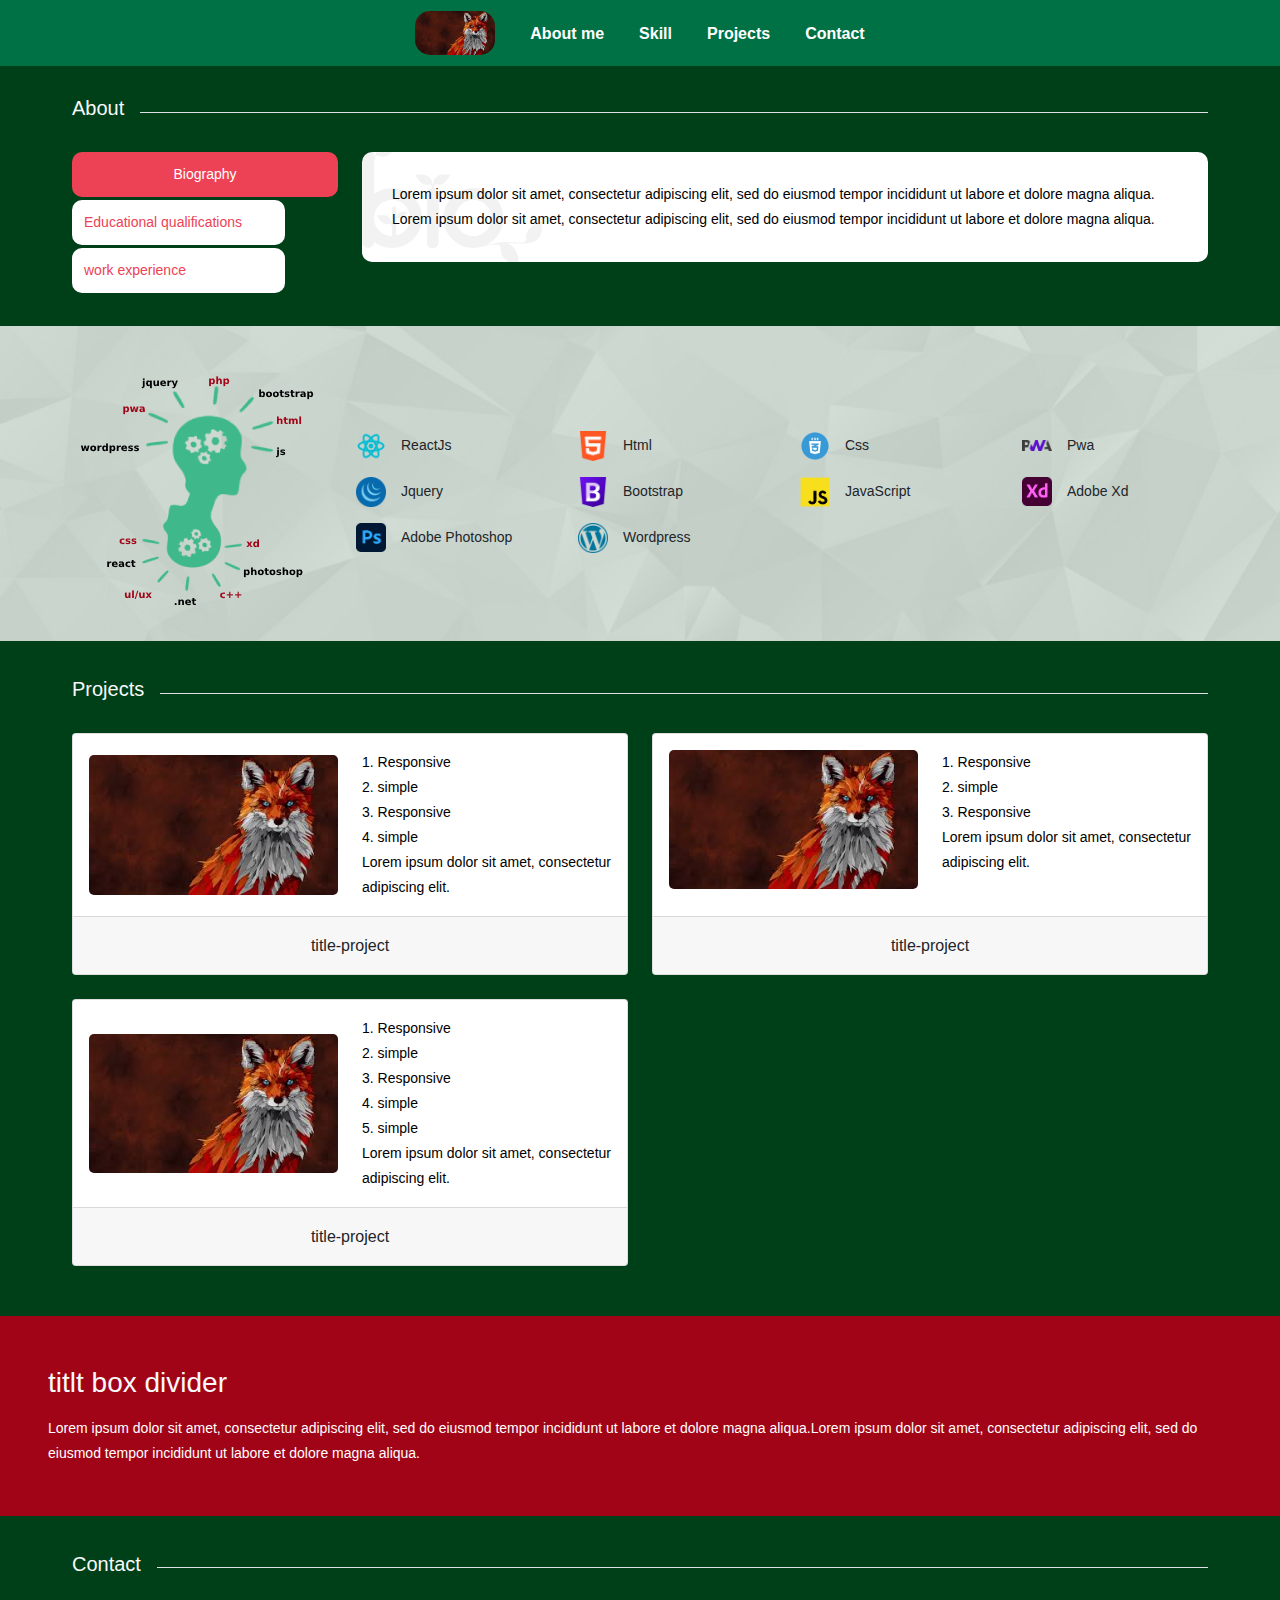
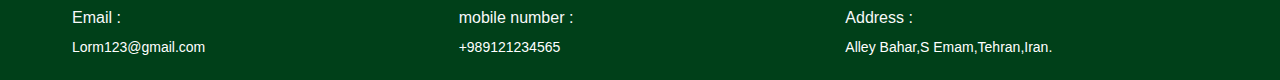
==== index.html @ 9886816a "Implement first sttups by Zahra" ====
<!DOCTYPE html>
<html lang="en">

<head>
    <meta charset="UTF-8">
    <meta http-equiv="X-UA-Compatible" content="IE=edge">
    <meta name="viewport" content="width=device-width, initial-scale=1.0">
    <meta name="robots" content="noindex">
    <title>index</title>
    <link rel="stylesheet" href="./css/bootstrap.min.css">
    <link rel="stylesheet" href="./css/animate.min.css">
    <link rel="stylesheet" href="./css/style.css">
    <style>
        #contact {
            margin: 20px 0;
        }

        .txt-contact {
            color: #fff;
            font-size: 14px;
            line-height: 25px;
            margin-bottom: 0;
        }

        .box-divider {
            background-color: #a20417;
            padding: 50px 0;
            margin: 0 -12px;
        }
    </style>
</head>

<body>
    <div class="container-fluid">
        <!-- heade -->
        <div class="row">
            <div class="col px-0">
                <nav class="navbar navbar-expand-md py-2 px-3 justify-content-center" id="navbar-main">
                    <div class="back-img-pro">
                        <img src="./images/img-profile.jpg" alt="">
                    </div>
                    <button class="navbar-toggler ms-auto ms-md-0" type="button" data-bs-toggle="collapse"
                        data-bs-target="#navbarSupportedContent" aria-controls="navbarSupportedContent"
                        aria-expanded="false" aria-label="Toggle navigation">
                        <img src="./icon/png/hamburger.png" alt="">
                    </button>

                    <div class="collapse navbar-collapse flex-grow-0" id="navbarSupportedContent">

                        <ul class="navbar-nav list-unstyled list-menu">
                            <li>
                                <a href="#about-me" class="link-menu">About me</a>
                            </li>
                            <li>
                                <a href="#skill" class="link-menu">Skill</a>
                            </li>
                            <li>
                                <a href="#projects" class="link-menu">Projects</a>
                            </li>
                            <li>
                                <a href="#contact" class="link-menu">Contact</a>
                            </li>

                        </ul>

                    </div>

                </nav>
            </div>
        </div>
        <!-- content -->
        <!-- __about-us -->
        <div class="row content-about mx-md-5" id="about-me">
            <div class="col-12 pb-4 d-flex justify-content-between align-items-center">
                <h5 class="text-light">About</h5>
                <span class="border-top flex-1 d-flex w-100 ms-3"></span>
            </div>
            <div class="col-12 col-md-5 col-lg-4 col-xl-3">
                <ul class="nav nav-tabs flex-column border-0">
                    <li class="nav-item">
                        <a href="#Biography" data-bs-toggle="tab" class="nav-link active">Biography</a>
                    </li>
                    <li class="nav-item">
                        <a href="#Educational" data-bs-toggle="tab" class="nav-link">Educational qualifications</a>
                    </li>
                    <li class="nav-item">
                        <a href="#work-experience" data-bs-toggle="tab" class="nav-link">work experience</a>
                    </li>

                </ul>
            </div>
            <div class="col-12 col-md-7 col-lg-8 col-xl-9">
                <div class="tab-content" id="content-tab">
                    <div class="tab-pane active" id="Biography">

                        <p class="txt-tab">Lorem ipsum dolor sit amet, consectetur adipiscing elit, sed do eiusmod
                            tempor incididunt ut
                            labore et dolore magna aliqua.</p>

                        <p class="txt-tab">Lorem ipsum dolor sit amet, consectetur adipiscing elit, sed do eiusmod
                            tempor incididunt ut
                            labore et dolore magna aliqua.</p>

                    </div>
                    <div class="tab-pane fade" id="Educational">
                        <p class="txt-tab">Lorem ipsum dolor sit amet, consectetur adipiscing elit, sed do eiusmod
                            tempor incididunt ut
                            labore et dolore magna aliqua.Lorem ipsum dolor sit amet, consectetur adipiscing elit, sed
                            do eiusmod tempor incididunt ut labore et dolore magna aliqua.
                            Lorem ipsum dolor sit amet, consectetur adipiscing elit, sed do eiusmod
                            tempor incididunt ut
                            labore et dolore magna aliqua.Lorem ipsum dolor sit amet, consectetur adipiscing elit, sed
                            do eiusmod tempor incididunt ut labore et dolore magna aliqua.</p>
                    </div>
                    <div class="tab-pane fade" id="work-experience">
                        <p class="txt-tab">Lorem ipsum dolor sit amet, consectetur adipiscing elit, sed do eiusmod
                            tempor incididunt ut
                            labore et dolore magna aliqua.Lorem ipsum dolor sit amet, consectetur adipiscing elit, sed
                            do eiusmod tempor incididunt ut labore et dolore magna aliqua.</p>
                        <p class="txt-tab">Lorem ipsum dolor sit amet, consectetur adipiscing elit, sed do eiusmod
                            tempor incididunt ut
                            labore et dolore magna aliqua.Lorem ipsum dolor sit amet, consectetur adipiscing elit, sed
                            do eiusmod tempor incididunt ut labore et dolore magna aliqua.</p>
                    </div>
                </div>
            </div>
        </div>
        <div class="box-skill row px-md-5" id="skill">
            <div class=" col-12 col-sm-5 col-lg-4 col-xl-3">
                <div class="back-image">
                    <img src="./images/skills-3.png" alt="">
                </div>
            </div>
            <div class="col-12 col-sm-7 col-lg-8 col-xl-9 my-auto">
                <ul class="list-unstyled mb-0 list-skill row">
                    <li class="col-6 col-md-4 col-xl-3 col-xxl-2 mt-3">
                        <img src="./icon/png/react.png" alt="icon-skill">
                        ReactJs
                    </li>
                    <li class="col-6 col-md-4 col-xl-3 col-xxl-2 mt-3">
                        <img src="./icon/png/html.png" alt="icon-skill">
                        Html
                    </li>
                    <li class="col-6 col-md-4 col-xl-3 col-xxl-2 mt-3">
                        <img src="./icon/png/css.png" alt="icon-skill">
                        Css
                    </li>
                    <li class="col-6 col-md-4 col-xl-3 col-xxl-2 mt-3">
                        <img src="./icon/png/pwa.png" alt="icon-skill">
                        Pwa
                    </li>
                    <li class="col-6 col-md-4 col-xl-3 col-xxl-2 mt-3">
                        <img src="./icon/png/jquery.png" alt="icon-skill">
                        Jquery
                    </li>
                    <li class="col-6 col-md-4 col-xl-3 col-xxl-2 mt-3">
                        <img src="./icon/png/bootstrap.png" alt="icon-skill">
                        Bootstrap
                    </li>

                    <li class="col-6 col-md-4 col-xl-3 col-xxl-2 mt-3">
                        <img src="./icon/png/js.png" alt="icon-skill">
                        JavaScript
                    </li>
                    <li class="col-6 col-md-4 col-xl-3 col-xxl-2 mt-3">
                        <img src="./icon/png/xd.png" alt="icon-skill">
                        Adobe Xd
                    </li>
                    <li class="col-6 col-md-4 col-xl-3 col-xxl-2 mt-3">
                        <img src="./icon/png/Photoshop.png" alt="icon-skill">
                        Adobe Photoshop
                    </li>
                    <li class="col-6 col-md-4 col-xl-3 col-xxl-2 mt-3">
                        <img src="./icon/png/wordpress.png" alt="icon-skill">
                        Wordpress
                    </li>
                </ul>
            </div>

        </div>
        <!-- __projects -->
        <div class="row mx-md-5" id="projects">
            <div class="col-12 pt-3 d-flex justify-content-between align-items-center">
                <h5 class="text-light">Projects</h5>
                <span class="border-top flex-1 d-flex w-100 ms-3"></span>
            </div>
            <div class="col-12 col-lg-6 mt-4">
                <div class="card">
                    <div class="card-body row">
                        <div class="col-12 col-xl-6 text-center text-xl-start my-auto">
                            <div class="back-image">
                                <img src="./images/img-profile.jpg" alt="">
                            </div>
                        </div>
                        <div class="col-12 col-xl-6 mt-2 mt-xl-0">
                            <ul class="list-unstyled txt-project">
                                <li>
                                    <span>1. Responsive</span>
                                </li>
                                <li>
                                    <span>2. simple</span>
                                </li>
                                <li>
                                    <span>3. Responsive</span>
                                </li>
                                <li>
                                    <span>4. simple</span>
                                </li>
                            </ul>
                            <p class="txt-project">
                                Lorem ipsum dolor sit amet, consectetur adipiscing elit.
                            </p>
                        </div>
                    </div>
                    <div class="card-footer py-3">
                        <h6 class="text-center mb-0">title-project</h6>
                    </div>
                </div>
            </div>
            <div class="col-12 col-lg-6 mt-4">
                <div class="card">
                    <div class="card-body row">
                        <div class="col-12 col-xl-6 text-center text-xl-start">
                            <div class="back-image">
                                <img src="./images/img-profile.jpg" alt="">
                            </div>
                        </div>
                        <div class="col-12 col-xl-6 mt-2 mt-xl-0 my-auto">
                            <ul class="list-unstyled txt-project">
                                <li>
                                    <span>1. Responsive</span>
                                </li>
                                <li>
                                    <span>2. simple</span>
                                </li>
                                <li>
                                    <span>3. Responsive</span>
                                </li>
                            </ul>
                            <p class="txt-project">
                                Lorem ipsum dolor sit amet, consectetur adipiscing elit.
                            </p>
                        </div>
                    </div>
                    <div class="card-footer py-3">
                        <h6 class="text-center mb-0">title-project</h6>
                    </div>
                </div>
            </div>
            <div class="col-12 col-lg-6 mt-4">
                <div class="card">
                    <div class="card-body row">
                        <div class="col-12 col-xl-6 text-center text-xl-start my-auto">
                            <div class="back-image">
                                <img src="./images/img-profile.jpg" alt="">
                            </div>
                        </div>
                        <div class="col-12 col-xl-6 mt-2 mt-xl-0">
                            <ul class="list-unstyled txt-project">
                                <li>
                                    <span>1. Responsive</span>
                                </li>
                                <li>
                                    <span>2. simple</span>
                                </li>
                                <li>
                                    <span>3. Responsive</span>
                                </li>
                                <li>
                                    <span>4. simple</span>
                                </li>
                                <li>
                                    <span>5. simple</span>
                                </li>
                            </ul>
                            <p class="txt-project">
                                Lorem ipsum dolor sit amet, consectetur adipiscing elit.
                            </p>
                        </div>
                    </div>
                    <div class="card-footer py-3">
                        <h6 class="text-center mb-0">title-project</h6>
                    </div>
                </div>
            </div>
        </div>
        <!-- box-divider -->
        <div class="row box-divider">
            <div class="col-12 px-md-5">
                <h3 class="text-light mb-3">titlt box divider</h3>
                <p class="txt-contact">Lorem ipsum dolor sit amet, consectetur adipiscing elit, sed do eiusmod tempor
                    incididunt ut
                    labore et dolore magna aliqua.Lorem ipsum dolor sit amet, consectetur adipiscing elit, sed
                    do eiusmod tempor incididunt ut labore et dolore magna aliqua.</p>
            </div>
        </div>
        <!-- __contact -->
        <div class="row mx-md-5" id="contact">
            <div class="col-12 pt-3 pb-4 d-flex justify-content-between align-items-center">
                <h5 class="text-light">Contact</h5>
                <span class="border-top flex-1 d-flex w-100 ms-3"></span>
            </div>
            <div class="col-12 col-sm-6 col-md-4">
                <h6 class="text-light">Email :</h6>
                <p class="txt-contact">Lorm123@gmail.com</p>
            </div>
            <div class="col-12 col-sm-6 col-md-4 mt-3 mt-sm-0">
                <h6 class="text-light">mobile number :</h6>
                <p class="txt-contact">+989121234565</p>
            </div>
            <div class="col-12 col-sm-6 col-md-4 mt-3 mt-md-0">
                <h6 class="text-light">Address :</h6>
                <p class="txt-contact">Alley Bahar,S Emam,Tehran,Iran.</p>
            </div>
        </div>
    </div>


    <script src="./js/jquery-3.2.1.slim.min.js"></script>
    <script src="./js/bootstrap.min.js"></script>
    <script src="./js/popper.min.js"></script>
    <script>

    </script>
</body>

</html>
---- css/style.css ----
/* start style font */

@font-face {
	font-family: iranyekan;
	font-style: normal;
	font-weight: bold;
	src: url('../fonts/eot/iranyekanwebboldfanum.eot');
	src: url('../fonts/eot/iranyekanwebboldfanum.eot?#iefix') format('embedded-opentype'), /* IE6-8 */
	url('../fonts/woff/iranyekanwebboldfanum.woff') format('woff'), /* FF3.6+, IE9, Chrome6+, Saf5.1+*/
	url('../fonts/woff2/iranyekanwebbold.woff2') format('woff2'), /* FF39+,Chrome36+, Opera24+*/
	url('../fonts/ttf/iranyekanwebboldfanum.ttf') format('truetype');
}

@font-face {
	font-family: iranyekan;
	font-style: normal;
	font-weight: 100;
	src: url('../fonts/eot/iranyekanwebthin.eot');
	src: url('../fonts/eot/iranyekanwebthin.eot?#iefix') format('embedded-opentype'), /* IE6-8 */
	url('../fonts/woff/iranyekanwebthin.woff') format('woff'), /* FF3.6+, IE9, Chrome6+, Saf5.1+*/
	url('../fonts/woff2/iranyekanwebthin.woff2') format('woff2'), /* FF39+,Chrome36+, Opera24+*/
	url('../fonts/ttf/iranyekanwebthin.ttf') format('truetype');
}

@font-face {
	font-family: iranyekan;
	font-style: normal;
	font-weight: 300;
	src: url('../fonts/eot/iranyekanweblightfanum.eot');
	src: url('../fonts/eot/iranyekanweblightfanum.eot?#iefix') format('embedded-opentype'), /* IE6-8 */
	url('../fonts/woff/iranyekanweblightfanum.woff') format('woff'), /* FF3.6+, IE9, Chrome6+, Saf5.1+*/
	url('../fonts/woff2/iranyekanweblight.woff2') format('woff2'), /* FF39+,Chrome36+, Opera24+*/
	url('../fonts/ttf/iranyekanweblightfanum.ttf') format('truetype');
}

@font-face {
	font-family: iranyekan;
	font-style: normal;
	font-weight: normal;
	src: url('../fonts/eot/iranyekanwebregularfanum.eot');
	src: url('../fonts/eot/iranyekanwebregularfanum.eot?#iefix') format('embedded-opentype'), /* IE6-8 */
	url('../fonts/woff/iranyekanwebregularfanum.woff') format('woff'), /* FF3.6+, IE9, Chrome6+, Saf5.1+*/
	url('../fonts/woff2/iranyekanwebregular.woff2') format('woff2'), /* FF39+,Chrome36+, Opera24+*/
	url('../fonts/ttf/iranyekanwebregularfanum.ttf') format('truetype');
}

@font-face {
	font-family: iranyekan;
	font-style: normal;
	font-weight: 500;
	src: url('../fonts/eot/iranyekanwebmediumfanum.eot');
	src: url('../fonts/eot/iranyekanwebmediumfanum.eot?#iefix') format('embedded-opentype'), /* IE6-8 */
	url('../fonts/woff/iranyekanwebmediumfanum.woff') format('woff'), /* FF3.6+, IE9, Chrome6+, Saf5.1+*/
	url('../fonts/woff2/iranyekanwebmedium.woff2') format('woff2'), /* FF39+,Chrome36+, Opera24+*/
	url('../fonts/ttf/iranyekanwebmediumfanum.ttf') format('truetype');
}

@font-face {
	font-family: iranyekan;
	font-style: normal;
	font-weight: 800;
	src: url('../fonts/eot/iranyekanwebextraboldfanum.eot');
	src: url('../fonts/eot/iranyekanwebextraboldfanum.eot?#iefix') format('embedded-opentype'), /* IE6-8 */
	url('../fonts/woff/iranyekanwebextraboldfanum.woff') format('woff'), /* FF3.6+, IE9, Chrome6+, Saf5.1+*/
	url('../fonts/woff2/iranyekanwebextrabold.woff2') format('woff2'), /* FF39+,Chrome36+, Opera24+*/
	url('../fonts/ttf/iranyekanwebextraboldfanum.ttf') format('truetype');
}

@font-face {
	font-family: iranyekan;
	font-style: normal;
	font-weight: 850;
	src: url('../fonts/eot/iranyekanwebblackfanum.eot');
	src: url('../fonts/eot/iranyekanwebblackfanum.eot?#iefix') format('embedded-opentype'), /* IE6-8 */
	url('../fonts/woff/iranyekanwebblackfanum.woff') format('woff'), /* FF3.6+, IE9, Chrome6+, Saf5.1+*/
	url('../fonts/woff2/iranyekanwebblack.woff2') format('woff2'), /* FF39+,Chrome36+, Opera24+*/
	url('../fonts/ttf/iranyekanwebblackfanum.ttf') format('truetype');
}

@font-face {
	font-family: iranyekan;
	font-style: normal;
	font-weight: 900;
	src: url('../fonts/eot/iranyekanwebextrablack.eot');
	src: url('../fonts/eot/iranyekanwebextrablack.eot?#iefix') format('embedded-opentype'), /* IE6-8 */
	url('../fonts/woff/iranyekanwebextrablack.woff') format('woff'), /* FF3.6+, IE9, Chrome6+, Saf5.1+*/
	url('../fonts/woff2/iranyekanwebextrablack.woff2') format('woff2'), /* FF39+,Chrome36+, Opera24+*/
	url('../fonts/ttf/iranyekanwebextrablack.ttf') format('truetype');
}


/* start style public */
body{
    background-color:  #004019;
    font-family: -apple-system, BlinkMacSystemFont, 'Segoe UI', Roboto, Oxygen, Ubuntu, Cantarell, 'Open Sans', 'Helvetica Neue', sans-serif;
}
a,
a:hover{
    text-decoration: none;
}
/* end style public */
#navbar-main{
    background-color:#007144;
    position: relative;
}
/* #navbar-main::before,
#navbar-main::after{
   content: '';
   clip-path: polygon(100% 0, 0 100%, 100% 100%);
   background: #004019;
   width: 25px;
   height: 25px;
   position: absolute;
   bottom: 0;
   right: 0;

 }
 #navbar-main::before{
   right: auto;
   left: 0;   
   transform: rotate(90deg);
 } */
#navbar-main .navbar-toggler img{
    width: 25px;
}
#navbar-main .navbar-toggler:focus{
    box-shadow: none;

}
.list-menu{
    margin-bottom: 0;
    padding-right: 0;
    display: flex;
    align-items: center;

}.list-menu li{
    margin-left: 35px;
}
.list-menu li>.link-menu{
    color: #fff;
    font-size: 16px;
    line-height: 25px;
    font-weight: 600;
} 
.list-menu li>.link-menu:hover {
    display: inline-block;
    animation: heartBeat;
    animation-duration: 3s;
}
@media screen and (max-width:768px) {
    .list-menu li{
        margin-left: 0;
        margin-top:15px;
    }
    .list-menu li:last-child{
        margin-bottom: 15px;
    }
}
.back-img-pro{
    width: 80px;
    height: 50px;
    display: flex;
    justify-content: center;
    align-items: center;
}
.back-img-pro img{
    width: auto;
    height: auto;
    max-width: 100%;
    max-height: 100%;
    border-radius: 15px;
}
.content-about {
    margin: 30px 0;
    position: relative;
}


.content-about .nav-item {
    background-color: transparent;
    margin-bottom: 2px;
    height: 46px;
}

.content-about .nav-link {
    color: #ed4255;
    border: none;
    background-color: #fff;
    border-radius: 0;
    width: 80%;
    transition: all .5s;
    border-radius: 10px;
    padding: 12px;
    font-size: 14px;
    font-weight: 500;
}
.content-about .nav-link.active {
    color: #fff;
    background-color: #ed4255;
    width: 100%;
    text-align: center;
}

#content-tab .tab-pane {
    background-repeat: no-repeat;
    background-position: left center;
    background-size: 180px; 
    padding: 30px;
}
#content-tab .tab-pane#Biography {
    background-image: url('../images/bio.png');}
#content-tab .tab-pane#Educational{
    background-image: url('../images/education.png');
}
#content-tab .tab-pane#work-experience{
    background-image: url('../images/experience.png');
}
#content-tab {
    background-color: #fff;
    border-radius: 10px;

}

.txt-tab,
.txt-project {
    color: #000;
    font-size: 14px;
    line-height: 25px;
    font-weight: 400;
    margin-bottom: 0;
}

@media screen and (max-width:768px){
    #content-tab .tab-pane{
        background-position: center;
    }
    .content-about .nav-item{
        display: flex;
        justify-content: center;
        width: 100%;
        text-align: center;
        margin-bottom: 5px;
    }
}
        .box-skill {
            margin: 0 -12px;
            padding: 25px 15px;
            background-color: rgba(255, 255, 255, 0.658);
            background-image: url('../images/background.png');
            background-repeat: no-repeat;
            background-size: cover;
            position: relative;
        }
         /* .box-skill::before,
         .box-skill::after{
            content: '';
            clip-path: polygon(100% 0, 0 0, 0 100%);
            background: #004019;
            width: 100px;
            height: 100px;
            position: absolute;
            top: 0;
            left: 0;
          }
          .box-skill::after{
            bottom: 0;
            right: 0;
            top: auto;
            left: auto;
            transform: rotate(180deg);
          } */
        .box-skill .back-image {
            width: 100%;
            height: 100%;
            display: flex;
            align-items: center;
            justify-content: center;
        }

        .box-skill .back-image img {
            width: auto;
            height: auto;
            max-width: 100%;
            max-height: 100%;
            -webkit-animation:spin 10s linear infinite;
            -moz-animation:spin 10s linear infinite;
            animation:spin 10s linear infinite;
        }
        /* @-moz-keyframes  spin { 100% { -moz-transform: rotate(360deg); } }
        @-webkit-keyframes spin { 100% { -webkit-transform: rotate(360deg); } }
        @keyframes spin { 100% { -webkit-transform: rotate(360deg); transform:rotate(360deg); } } */
        .list-skill li {
            font-size: 14px;
            line-height: 25px;
            display: flex;
            align-items: center;
        }

        .list-skill li img {
            width: 30px;
            margin-right: 15px;
        }

        @media screen and (max-width:576px) {
            .list-skill li img {
                width: 20px;
                margin-right: 10px;
            }

            .box-skill .back-image {
                justify-content: center;
            }
        }

        #projects {
            margin: 20px 0 50px 0;
        }

        #projects .card {
            min-height: 100%;
        }

        #projects .card-body .back-image {
            width: 100%;
            height: 100%;

        }

        #projects .card-body .back-image img {
            width: auto;
            max-width: 100%;
            height: auto;
            max-height: 100%;
            border-radius: 5px;
        }

        #projects .card-footer h6 {
            font-weight: 500;
            line-height: 25px;
        }
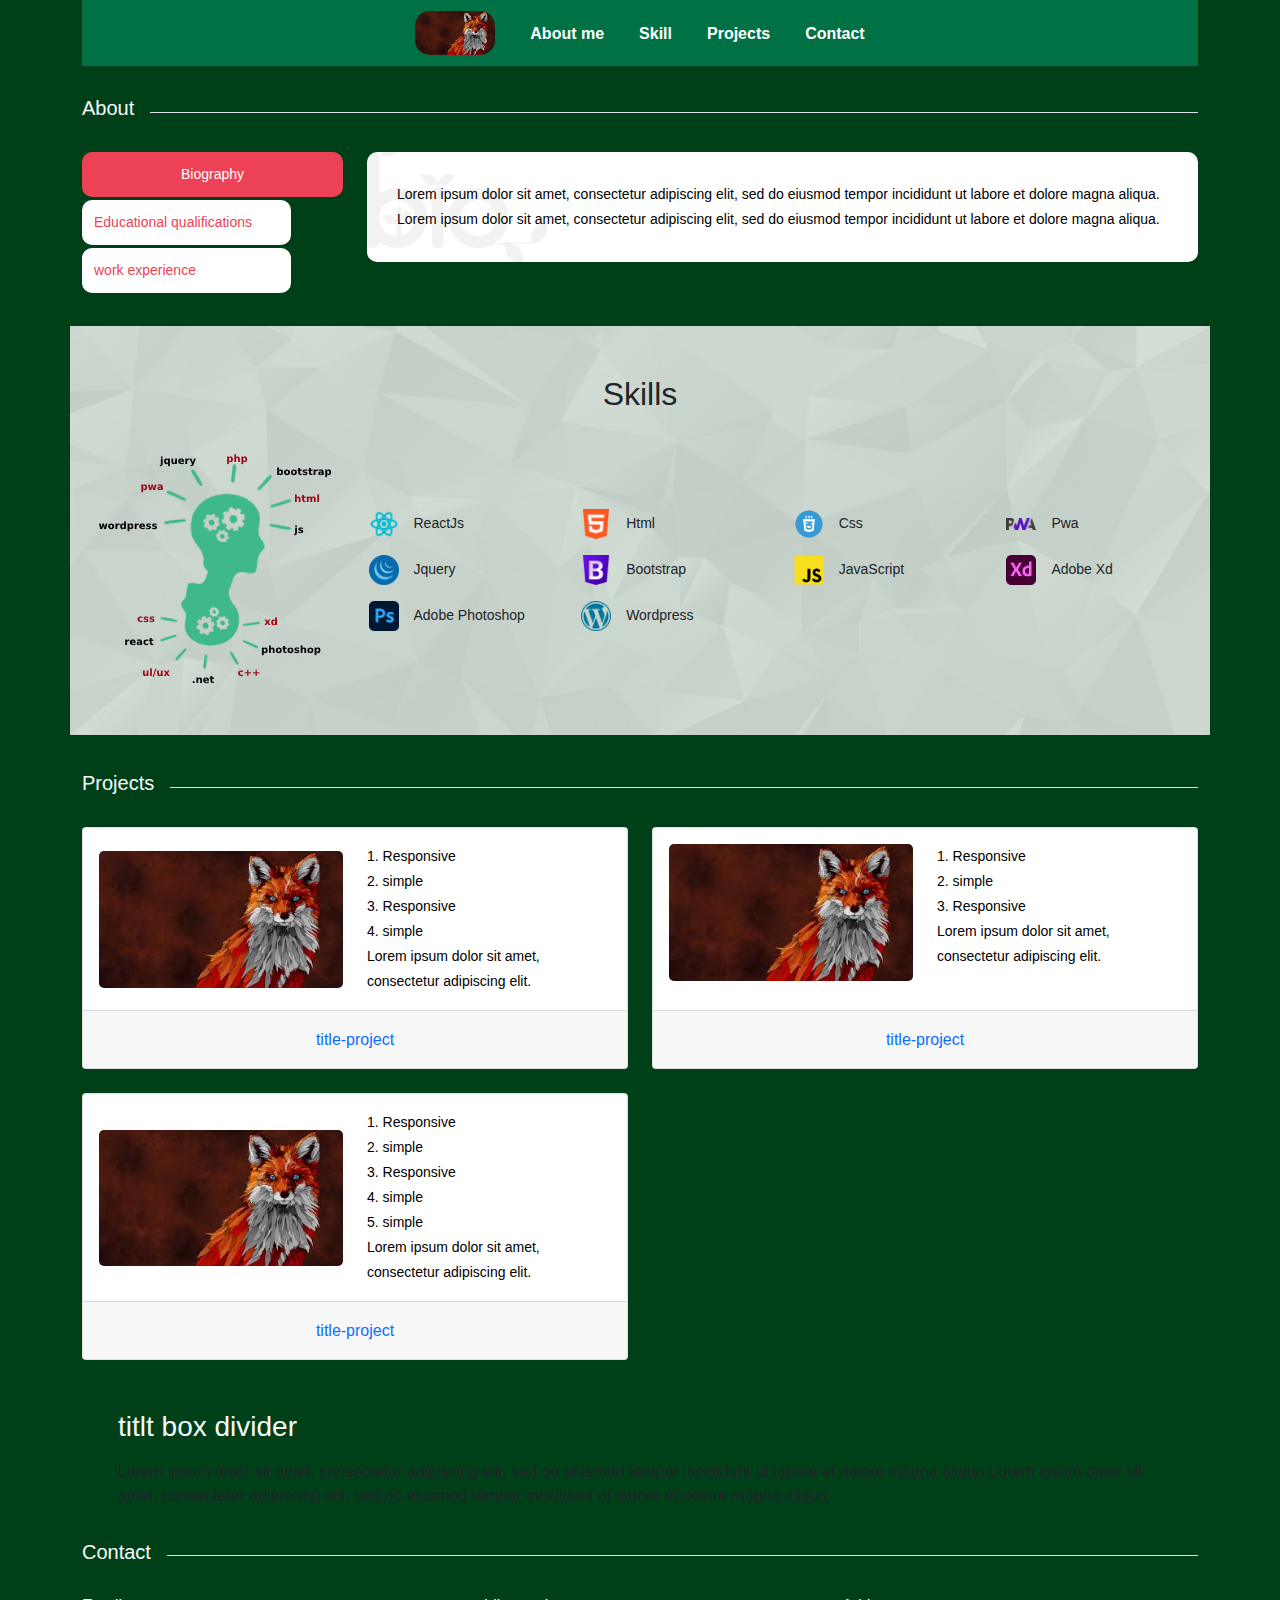
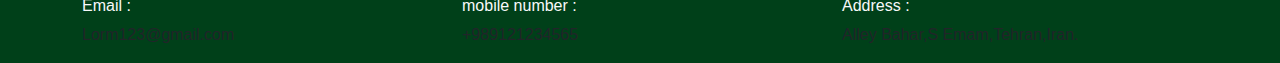
==== commit e72402fe: "Add files via upload" ====
--- a/index.html
+++ b/index.html
@@ -1,327 +1,315 @@
-<!DOCTYPE html>
-<html lang="en">
-
-<head>
-    <meta charset="UTF-8">
-    <meta http-equiv="X-UA-Compatible" content="IE=edge">
-    <meta name="viewport" content="width=device-width, initial-scale=1.0">
-    <meta name="robots" content="noindex">
-    <title>index</title>
-    <link rel="stylesheet" href="./css/bootstrap.min.css">
-    <link rel="stylesheet" href="./css/animate.min.css">
-    <link rel="stylesheet" href="./css/style.css">
-    <style>
-        #contact {
-            margin: 20px 0;
-        }
-
-        .txt-contact {
-            color: #fff;
-            font-size: 14px;
-            line-height: 25px;
-            margin-bottom: 0;
-        }
-
-        .box-divider {
-            background-color: #a20417;
-            padding: 50px 0;
-            margin: 0 -12px;
-        }
-    </style>
-</head>
-
-<body>
-    <div class="container-fluid">
-        <!-- heade -->
-        <div class="row">
-            <div class="col px-0">
-                <nav class="navbar navbar-expand-md py-2 px-3 justify-content-center" id="navbar-main">
-                    <div class="back-img-pro">
-                        <img src="./images/img-profile.jpg" alt="">
-                    </div>
-                    <button class="navbar-toggler ms-auto ms-md-0" type="button" data-bs-toggle="collapse"
-                        data-bs-target="#navbarSupportedContent" aria-controls="navbarSupportedContent"
-                        aria-expanded="false" aria-label="Toggle navigation">
-                        <img src="./icon/png/hamburger.png" alt="">
-                    </button>
-
-                    <div class="collapse navbar-collapse flex-grow-0" id="navbarSupportedContent">
-
-                        <ul class="navbar-nav list-unstyled list-menu">
-                            <li>
-                                <a href="#about-me" class="link-menu">About me</a>
-                            </li>
-                            <li>
-                                <a href="#skill" class="link-menu">Skill</a>
-                            </li>
-                            <li>
-                                <a href="#projects" class="link-menu">Projects</a>
-                            </li>
-                            <li>
-                                <a href="#contact" class="link-menu">Contact</a>
-                            </li>
-
-                        </ul>
-
-                    </div>
-
-                </nav>
-            </div>
-        </div>
-        <!-- content -->
-        <!-- __about-us -->
-        <div class="row content-about mx-md-5" id="about-me">
-            <div class="col-12 pb-4 d-flex justify-content-between align-items-center">
-                <h5 class="text-light">About</h5>
-                <span class="border-top flex-1 d-flex w-100 ms-3"></span>
-            </div>
-            <div class="col-12 col-md-5 col-lg-4 col-xl-3">
-                <ul class="nav nav-tabs flex-column border-0">
-                    <li class="nav-item">
-                        <a href="#Biography" data-bs-toggle="tab" class="nav-link active">Biography</a>
-                    </li>
-                    <li class="nav-item">
-                        <a href="#Educational" data-bs-toggle="tab" class="nav-link">Educational qualifications</a>
-                    </li>
-                    <li class="nav-item">
-                        <a href="#work-experience" data-bs-toggle="tab" class="nav-link">work experience</a>
-                    </li>
-
-                </ul>
-            </div>
-            <div class="col-12 col-md-7 col-lg-8 col-xl-9">
-                <div class="tab-content" id="content-tab">
-                    <div class="tab-pane active" id="Biography">
-
-                        <p class="txt-tab">Lorem ipsum dolor sit amet, consectetur adipiscing elit, sed do eiusmod
-                            tempor incididunt ut
-                            labore et dolore magna aliqua.</p>
-
-                        <p class="txt-tab">Lorem ipsum dolor sit amet, consectetur adipiscing elit, sed do eiusmod
-                            tempor incididunt ut
-                            labore et dolore magna aliqua.</p>
-
-                    </div>
-                    <div class="tab-pane fade" id="Educational">
-                        <p class="txt-tab">Lorem ipsum dolor sit amet, consectetur adipiscing elit, sed do eiusmod
-                            tempor incididunt ut
-                            labore et dolore magna aliqua.Lorem ipsum dolor sit amet, consectetur adipiscing elit, sed
-                            do eiusmod tempor incididunt ut labore et dolore magna aliqua.
-                            Lorem ipsum dolor sit amet, consectetur adipiscing elit, sed do eiusmod
-                            tempor incididunt ut
-                            labore et dolore magna aliqua.Lorem ipsum dolor sit amet, consectetur adipiscing elit, sed
-                            do eiusmod tempor incididunt ut labore et dolore magna aliqua.</p>
-                    </div>
-                    <div class="tab-pane fade" id="work-experience">
-                        <p class="txt-tab">Lorem ipsum dolor sit amet, consectetur adipiscing elit, sed do eiusmod
-                            tempor incididunt ut
-                            labore et dolore magna aliqua.Lorem ipsum dolor sit amet, consectetur adipiscing elit, sed
-                            do eiusmod tempor incididunt ut labore et dolore magna aliqua.</p>
-                        <p class="txt-tab">Lorem ipsum dolor sit amet, consectetur adipiscing elit, sed do eiusmod
-                            tempor incididunt ut
-                            labore et dolore magna aliqua.Lorem ipsum dolor sit amet, consectetur adipiscing elit, sed
-                            do eiusmod tempor incididunt ut labore et dolore magna aliqua.</p>
-                    </div>
-                </div>
-            </div>
-        </div>
-        <div class="box-skill row px-md-5" id="skill">
-            <div class=" col-12 col-sm-5 col-lg-4 col-xl-3">
-                <div class="back-image">
-                    <img src="./images/skills-3.png" alt="">
-                </div>
-            </div>
-            <div class="col-12 col-sm-7 col-lg-8 col-xl-9 my-auto">
-                <ul class="list-unstyled mb-0 list-skill row">
-                    <li class="col-6 col-md-4 col-xl-3 col-xxl-2 mt-3">
-                        <img src="./icon/png/react.png" alt="icon-skill">
-                        ReactJs
-                    </li>
-                    <li class="col-6 col-md-4 col-xl-3 col-xxl-2 mt-3">
-                        <img src="./icon/png/html.png" alt="icon-skill">
-                        Html
-                    </li>
-                    <li class="col-6 col-md-4 col-xl-3 col-xxl-2 mt-3">
-                        <img src="./icon/png/css.png" alt="icon-skill">
-                        Css
-                    </li>
-                    <li class="col-6 col-md-4 col-xl-3 col-xxl-2 mt-3">
-                        <img src="./icon/png/pwa.png" alt="icon-skill">
-                        Pwa
-                    </li>
-                    <li class="col-6 col-md-4 col-xl-3 col-xxl-2 mt-3">
-                        <img src="./icon/png/jquery.png" alt="icon-skill">
-                        Jquery
-                    </li>
-                    <li class="col-6 col-md-4 col-xl-3 col-xxl-2 mt-3">
-                        <img src="./icon/png/bootstrap.png" alt="icon-skill">
-                        Bootstrap
-                    </li>
-
-                    <li class="col-6 col-md-4 col-xl-3 col-xxl-2 mt-3">
-                        <img src="./icon/png/js.png" alt="icon-skill">
-                        JavaScript
-                    </li>
-                    <li class="col-6 col-md-4 col-xl-3 col-xxl-2 mt-3">
-                        <img src="./icon/png/xd.png" alt="icon-skill">
-                        Adobe Xd
-                    </li>
-                    <li class="col-6 col-md-4 col-xl-3 col-xxl-2 mt-3">
-                        <img src="./icon/png/Photoshop.png" alt="icon-skill">
-                        Adobe Photoshop
-                    </li>
-                    <li class="col-6 col-md-4 col-xl-3 col-xxl-2 mt-3">
-                        <img src="./icon/png/wordpress.png" alt="icon-skill">
-                        Wordpress
-                    </li>
-                </ul>
-            </div>
-
-        </div>
-        <!-- __projects -->
-        <div class="row mx-md-5" id="projects">
-            <div class="col-12 pt-3 d-flex justify-content-between align-items-center">
-                <h5 class="text-light">Projects</h5>
-                <span class="border-top flex-1 d-flex w-100 ms-3"></span>
-            </div>
-            <div class="col-12 col-lg-6 mt-4">
-                <div class="card">
-                    <div class="card-body row">
-                        <div class="col-12 col-xl-6 text-center text-xl-start my-auto">
-                            <div class="back-image">
-                                <img src="./images/img-profile.jpg" alt="">
-                            </div>
-                        </div>
-                        <div class="col-12 col-xl-6 mt-2 mt-xl-0">
-                            <ul class="list-unstyled txt-project">
-                                <li>
-                                    <span>1. Responsive</span>
-                                </li>
-                                <li>
-                                    <span>2. simple</span>
-                                </li>
-                                <li>
-                                    <span>3. Responsive</span>
-                                </li>
-                                <li>
-                                    <span>4. simple</span>
-                                </li>
-                            </ul>
-                            <p class="txt-project">
-                                Lorem ipsum dolor sit amet, consectetur adipiscing elit.
-                            </p>
-                        </div>
-                    </div>
-                    <div class="card-footer py-3">
-                        <h6 class="text-center mb-0">title-project</h6>
-                    </div>
-                </div>
-            </div>
-            <div class="col-12 col-lg-6 mt-4">
-                <div class="card">
-                    <div class="card-body row">
-                        <div class="col-12 col-xl-6 text-center text-xl-start">
-                            <div class="back-image">
-                                <img src="./images/img-profile.jpg" alt="">
-                            </div>
-                        </div>
-                        <div class="col-12 col-xl-6 mt-2 mt-xl-0 my-auto">
-                            <ul class="list-unstyled txt-project">
-                                <li>
-                                    <span>1. Responsive</span>
-                                </li>
-                                <li>
-                                    <span>2. simple</span>
-                                </li>
-                                <li>
-                                    <span>3. Responsive</span>
-                                </li>
-                            </ul>
-                            <p class="txt-project">
-                                Lorem ipsum dolor sit amet, consectetur adipiscing elit.
-                            </p>
-                        </div>
-                    </div>
-                    <div class="card-footer py-3">
-                        <h6 class="text-center mb-0">title-project</h6>
-                    </div>
-                </div>
-            </div>
-            <div class="col-12 col-lg-6 mt-4">
-                <div class="card">
-                    <div class="card-body row">
-                        <div class="col-12 col-xl-6 text-center text-xl-start my-auto">
-                            <div class="back-image">
-                                <img src="./images/img-profile.jpg" alt="">
-                            </div>
-                        </div>
-                        <div class="col-12 col-xl-6 mt-2 mt-xl-0">
-                            <ul class="list-unstyled txt-project">
-                                <li>
-                                    <span>1. Responsive</span>
-                                </li>
-                                <li>
-                                    <span>2. simple</span>
-                                </li>
-                                <li>
-                                    <span>3. Responsive</span>
-                                </li>
-                                <li>
-                                    <span>4. simple</span>
-                                </li>
-                                <li>
-                                    <span>5. simple</span>
-                                </li>
-                            </ul>
-                            <p class="txt-project">
-                                Lorem ipsum dolor sit amet, consectetur adipiscing elit.
-                            </p>
-                        </div>
-                    </div>
-                    <div class="card-footer py-3">
-                        <h6 class="text-center mb-0">title-project</h6>
-                    </div>
-                </div>
-            </div>
-        </div>
-        <!-- box-divider -->
-        <div class="row box-divider">
-            <div class="col-12 px-md-5">
-                <h3 class="text-light mb-3">titlt box divider</h3>
-                <p class="txt-contact">Lorem ipsum dolor sit amet, consectetur adipiscing elit, sed do eiusmod tempor
-                    incididunt ut
-                    labore et dolore magna aliqua.Lorem ipsum dolor sit amet, consectetur adipiscing elit, sed
-                    do eiusmod tempor incididunt ut labore et dolore magna aliqua.</p>
-            </div>
-        </div>
-        <!-- __contact -->
-        <div class="row mx-md-5" id="contact">
-            <div class="col-12 pt-3 pb-4 d-flex justify-content-between align-items-center">
-                <h5 class="text-light">Contact</h5>
-                <span class="border-top flex-1 d-flex w-100 ms-3"></span>
-            </div>
-            <div class="col-12 col-sm-6 col-md-4">
-                <h6 class="text-light">Email :</h6>
-                <p class="txt-contact">Lorm123@gmail.com</p>
-            </div>
-            <div class="col-12 col-sm-6 col-md-4 mt-3 mt-sm-0">
-                <h6 class="text-light">mobile number :</h6>
-                <p class="txt-contact">+989121234565</p>
-            </div>
-            <div class="col-12 col-sm-6 col-md-4 mt-3 mt-md-0">
-                <h6 class="text-light">Address :</h6>
-                <p class="txt-contact">Alley Bahar,S Emam,Tehran,Iran.</p>
-            </div>
-        </div>
-    </div>
-
-
-    <script src="./js/jquery-3.2.1.slim.min.js"></script>
-    <script src="./js/bootstrap.min.js"></script>
-    <script src="./js/popper.min.js"></script>
-    <script>
-
-    </script>
-</body>
-
+<!DOCTYPE html>
+<html lang="en">
+
+<head>
+    <meta charset="UTF-8">
+    <meta http-equiv="X-UA-Compatible" content="IE=edge">
+    <meta name="viewport" content="width=device-width, initial-scale=1.0">
+    <meta name="robots" content="noindex">
+    <title>index</title>
+    <link rel="stylesheet" href="./css/bootstrap.min.css">
+    <link rel="stylesheet" href="./css/animate.min.css">
+    <link rel="stylesheet" href="./css/style.css">
+
+</head>
+
+<body class="body-index">
+    <div class="container">
+        <!-- heade -->
+        <nav class="navbar navbar-expand-md py-2 px-3 justify-content-center" id="navbar-main">
+            <div class="back-img-pro">
+                <img src="./images/img-profile.jpg" alt="">
+            </div>
+            <button class="navbar-toggler ms-auto ms-md-0" type="button" data-bs-toggle="collapse"
+                data-bs-target="#navbarSupportedContent" aria-controls="navbarSupportedContent" aria-expanded="false"
+                aria-label="Toggle navigation">
+                <img src="./icon/png/hamburger.png" alt="">
+            </button>
+
+            <div class="collapse navbar-collapse flex-grow-0" id="navbarSupportedContent">
+
+                <ul class="navbar-nav list-unstyled list-menu">
+                    <li>
+                        <a href="#about-me" class="link-menu">About me</a>
+                    </li>
+                    <li>
+                        <a href="#skill" class="link-menu">Skill</a>
+                    </li>
+                    <li>
+                        <a href="#projects" class="link-menu">Projects</a>
+                    </li>
+                    <li>
+                        <a href="#contact" class="link-menu">Contact</a>
+                    </li>
+
+                </ul>
+
+            </div>
+
+        </nav>
+        <!-- __about-us -->
+        <div class="content-about" id="about-me">
+            <div class="row">
+                <div class="col-12 pb-4 d-flex justify-content-between align-items-center">
+                    <h5 class="text-light">About</h5>
+                    <span class="border-top flex-1 d-flex w-100 ms-3"></span>
+                </div>
+                <div class="col-12 col-md-5 col-lg-4 col-xl-3">
+                    <ul class="nav nav-tabs flex-column border-0">
+                        <li class="nav-item">
+                            <a href="#Biography" data-bs-toggle="tab" class="nav-link active">Biography</a>
+                        </li>
+                        <li class="nav-item">
+                            <a href="#Educational" data-bs-toggle="tab" class="nav-link">Educational qualifications</a>
+                        </li>
+                        <li class="nav-item">
+                            <a href="#work-experience" data-bs-toggle="tab" class="nav-link">work experience</a>
+                        </li>
+
+                    </ul>
+                </div>
+                <div class="col-12 col-md-7 col-lg-8 col-xl-9">
+                    <div class="tab-content" id="content-tab">
+                        <div class="tab-pane active" id="Biography">
+
+                            <p class="txt-tab">Lorem ipsum dolor sit amet, consectetur adipiscing elit, sed do eiusmod
+                                tempor incididunt ut
+                                labore et dolore magna aliqua.</p>
+
+                            <p class="txt-tab">Lorem ipsum dolor sit amet, consectetur adipiscing elit, sed do eiusmod
+                                tempor incididunt ut
+                                labore et dolore magna aliqua.</p>
+
+                        </div>
+                        <div class="tab-pane fade" id="Educational">
+                            <p class="txt-tab">Lorem ipsum dolor sit amet, consectetur adipiscing elit, sed do eiusmod
+                                tempor incididunt ut
+                                labore et dolore magna aliqua.Lorem ipsum dolor sit amet, consectetur adipiscing elit,
+                                sed
+                                do eiusmod tempor incididunt ut labore et dolore magna aliqua.
+                                Lorem ipsum dolor sit amet, consectetur adipiscing elit, sed do eiusmod
+                                tempor incididunt ut
+                                labore et dolore magna aliqua.Lorem ipsum dolor sit amet, consectetur adipiscing elit,
+                                sed
+                                do eiusmod tempor incididunt ut labore et dolore magna aliqua.</p>
+                        </div>
+                        <div class="tab-pane fade" id="work-experience">
+                            <p class="txt-tab">Lorem ipsum dolor sit amet, consectetur adipiscing elit, sed do eiusmod
+                                tempor incididunt ut
+                                labore et dolore magna aliqua.Lorem ipsum dolor sit amet, consectetur adipiscing elit,
+                                sed
+                                do eiusmod tempor incididunt ut labore et dolore magna aliqua.</p>
+                            <p class="txt-tab">Lorem ipsum dolor sit amet, consectetur adipiscing elit, sed do eiusmod
+                                tempor incididunt ut
+                                labore et dolore magna aliqua.Lorem ipsum dolor sit amet, consectetur adipiscing elit,
+                                sed
+                                do eiusmod tempor incididunt ut labore et dolore magna aliqua.</p>
+                        </div>
+                    </div>
+                </div>
+            </div>
+        </div>
+        <div id="skill">
+            <div class="box-skill">
+                <h2 class="text-dark text-center pt-4 pb-2">Skills</h2>
+                <div class="row pb-3">
+                    <div class=" col-12 col-sm-5 col-lg-4 col-xl-3">
+                        <div class="back-image">
+                            <img src="./images/skills-3.png" alt="">
+                        </div>
+                    </div>
+                    <div class="col-12 col-sm-7 col-lg-8 col-xl-9 my-auto">
+                        <ul class="list-unstyled mb-0 list-skill row">
+                            <li class="col-6 col-md-4 col-xl-3 col-xxl-2 mt-3">
+                                <img src="./icon/png/react.png" alt="icon-skill">
+                                ReactJs
+                            </li>
+                            <li class="col-6 col-md-4 col-xl-3 col-xxl-2 mt-3">
+                                <img src="./icon/png/html.png" alt="icon-skill">
+                                Html
+                            </li>
+                            <li class="col-6 col-md-4 col-xl-3 col-xxl-2 mt-3">
+                                <img src="./icon/png/css.png" alt="icon-skill">
+                                Css
+                            </li>
+                            <li class="col-6 col-md-4 col-xl-3 col-xxl-2 mt-3">
+                                <img src="./icon/png/pwa.png" alt="icon-skill">
+                                Pwa
+                            </li>
+                            <li class="col-6 col-md-4 col-xl-3 col-xxl-2 mt-3">
+                                <img src="./icon/png/jquery.png" alt="icon-skill">
+                                Jquery
+                            </li>
+                            <li class="col-6 col-md-4 col-xl-3 col-xxl-2 mt-3">
+                                <img src="./icon/png/bootstrap.png" alt="icon-skill">
+                                Bootstrap
+                            </li>
+
+                            <li class="col-6 col-md-4 col-xl-3 col-xxl-2 mt-3">
+                                <img src="./icon/png/js.png" alt="icon-skill">
+                                JavaScript
+                            </li>
+                            <li class="col-6 col-md-4 col-xl-3 col-xxl-2 mt-3">
+                                <img src="./icon/png/xd.png" alt="icon-skill">
+                                Adobe Xd
+                            </li>
+                            <li class="col-6 col-md-4 col-xl-3 col-xxl-2 mt-3">
+                                <img src="./icon/png/Photoshop.png" alt="icon-skill">
+                                Adobe Photoshop
+                            </li>
+                            <li class="col-6 col-md-4 col-xl-3 col-xxl-2 mt-3">
+                                <img src="./icon/png/wordpress.png" alt="icon-skill">
+                                Wordpress
+                            </li>
+                        </ul>
+                    </div>
+                </div>
+            </div>
+        </div>
+        <!-- __projects -->
+        <div id="projects">
+            <div class="row">
+                <div class="col-12 pt-3 d-flex justify-content-between align-items-center">
+                    <h5 class="text-light">Projects</h5>
+                    <span class="border-top flex-1 d-flex w-100 ms-3"></span>
+                </div>
+                <div class="col-12 col-lg-6 mt-4">
+                    <a href="./project.html" class="card">
+                        <div class="card-body row">
+                            <div class="col-12 col-xl-6 text-center text-xl-start my-auto">
+                                <div class="back-image">
+                                    <img src="./images/img-profile.jpg" alt="">
+                                </div>
+                            </div>
+                            <div class="col-12 col-xl-6 mt-2 mt-xl-0">
+                                <ul class="list-unstyled txt-project">
+                                    <li>
+                                        <span>1. Responsive</span>
+                                    </li>
+                                    <li>
+                                        <span>2. simple</span>
+                                    </li>
+                                    <li>
+                                        <span>3. Responsive</span>
+                                    </li>
+                                    <li>
+                                        <span>4. simple</span>
+                                    </li>
+                                </ul>
+                                <p class="txt-project">
+                                    Lorem ipsum dolor sit amet, consectetur adipiscing elit.
+                                </p>
+                            </div>
+                        </div>
+                        <div class="card-footer py-3">
+                            <h6 class="text-center mb-0">title-project</h6>
+                        </div>
+                    </a>
+                </div>
+                <div class="col-12 col-lg-6 mt-4">
+                    <a href="#" class="card">
+                        <div class="card-body row">
+                            <div class="col-12 col-xl-6 text-center text-xl-start">
+                                <div class="back-image">
+                                    <img src="./images/img-profile.jpg" alt="">
+                                </div>
+                            </div>
+                            <div class="col-12 col-xl-6 mt-2 mt-xl-0 my-auto">
+                                <ul class="list-unstyled txt-project">
+                                    <li>
+                                        <span>1. Responsive</span>
+                                    </li>
+                                    <li>
+                                        <span>2. simple</span>
+                                    </li>
+                                    <li>
+                                        <span>3. Responsive</span>
+                                    </li>
+                                </ul>
+                                <p class="txt-project">
+                                    Lorem ipsum dolor sit amet, consectetur adipiscing elit.
+                                </p>
+                            </div>
+                        </div>
+                        <div class="card-footer py-3">
+                            <h6 class="text-center mb-0">title-project</h6>
+                        </div>
+                    </a>
+                </div>
+                <div class="col-12 col-lg-6 mt-4">
+                    <a href="#" class="card">
+                        <div class="card-body row">
+                            <div class="col-12 col-xl-6 text-center text-xl-start my-auto">
+                                <div class="back-image">
+                                    <img src="./images/img-profile.jpg" alt="">
+                                </div>
+                            </div>
+                            <div class="col-12 col-xl-6 mt-2 mt-xl-0">
+                                <ul class="list-unstyled txt-project">
+                                    <li>
+                                        <span>1. Responsive</span>
+                                    </li>
+                                    <li>
+                                        <span>2. simple</span>
+                                    </li>
+                                    <li>
+                                        <span>3. Responsive</span>
+                                    </li>
+                                    <li>
+                                        <span>4. simple</span>
+                                    </li>
+                                    <li>
+                                        <span>5. simple</span>
+                                    </li>
+                                </ul>
+                                <p class="txt-project">
+                                    Lorem ipsum dolor sit amet, consectetur adipiscing elit.
+                                </p>
+                            </div>
+                        </div>
+                        <div class="card-footer py-3">
+                            <h6 class="text-center mb-0">title-project</h6>
+                        </div>
+                    </a>
+                </div>
+            </div>
+        </div>
+        <!-- box-divider -->
+        <div class="box-divider">
+            <div class="row">
+                <div class="col-12 px-md-5">
+                    <h3 class="text-light mb-3">titlt box divider</h3>
+                    <p class="txt-contact">Lorem ipsum dolor sit amet, consectetur adipiscing elit, sed do eiusmod
+                        tempor
+                        incididunt ut
+                        labore et dolore magna aliqua.Lorem ipsum dolor sit amet, consectetur adipiscing elit, sed
+                        do eiusmod tempor incididunt ut labore et dolore magna aliqua.</p>
+                </div>
+            </div>
+        </div>
+        <!-- __contact -->
+        <div id="contact">
+            <div class="row">
+                <div class="col-12 pt-3 pb-4 d-flex justify-content-between align-items-center">
+                    <h5 class="text-light">Contact</h5>
+                    <span class="border-top flex-1 d-flex w-100 ms-3"></span>
+                </div>
+                <div class="col-12 col-sm-6 col-md-4">
+                    <h6 class="text-light">Email :</h6>
+                    <p class="txt-contact">Lorm123@gmail.com</p>
+                </div>
+                <div class="col-12 col-sm-6 col-md-4 mt-3 mt-sm-0">
+                    <h6 class="text-light">mobile number :</h6>
+                    <p class="txt-contact">+989121234565</p>
+                </div>
+                <div class="col-12 col-sm-6 col-md-4 mt-3 mt-md-0">
+                    <h6 class="text-light">Address :</h6>
+                    <p class="txt-contact">Alley Bahar,S Emam,Tehran,Iran.</p>
+                </div>
+            </div>
+        </div>
+    </div>
+    <script src="./js/bootstrap.min.js"></script>
+</body>
+
 </html>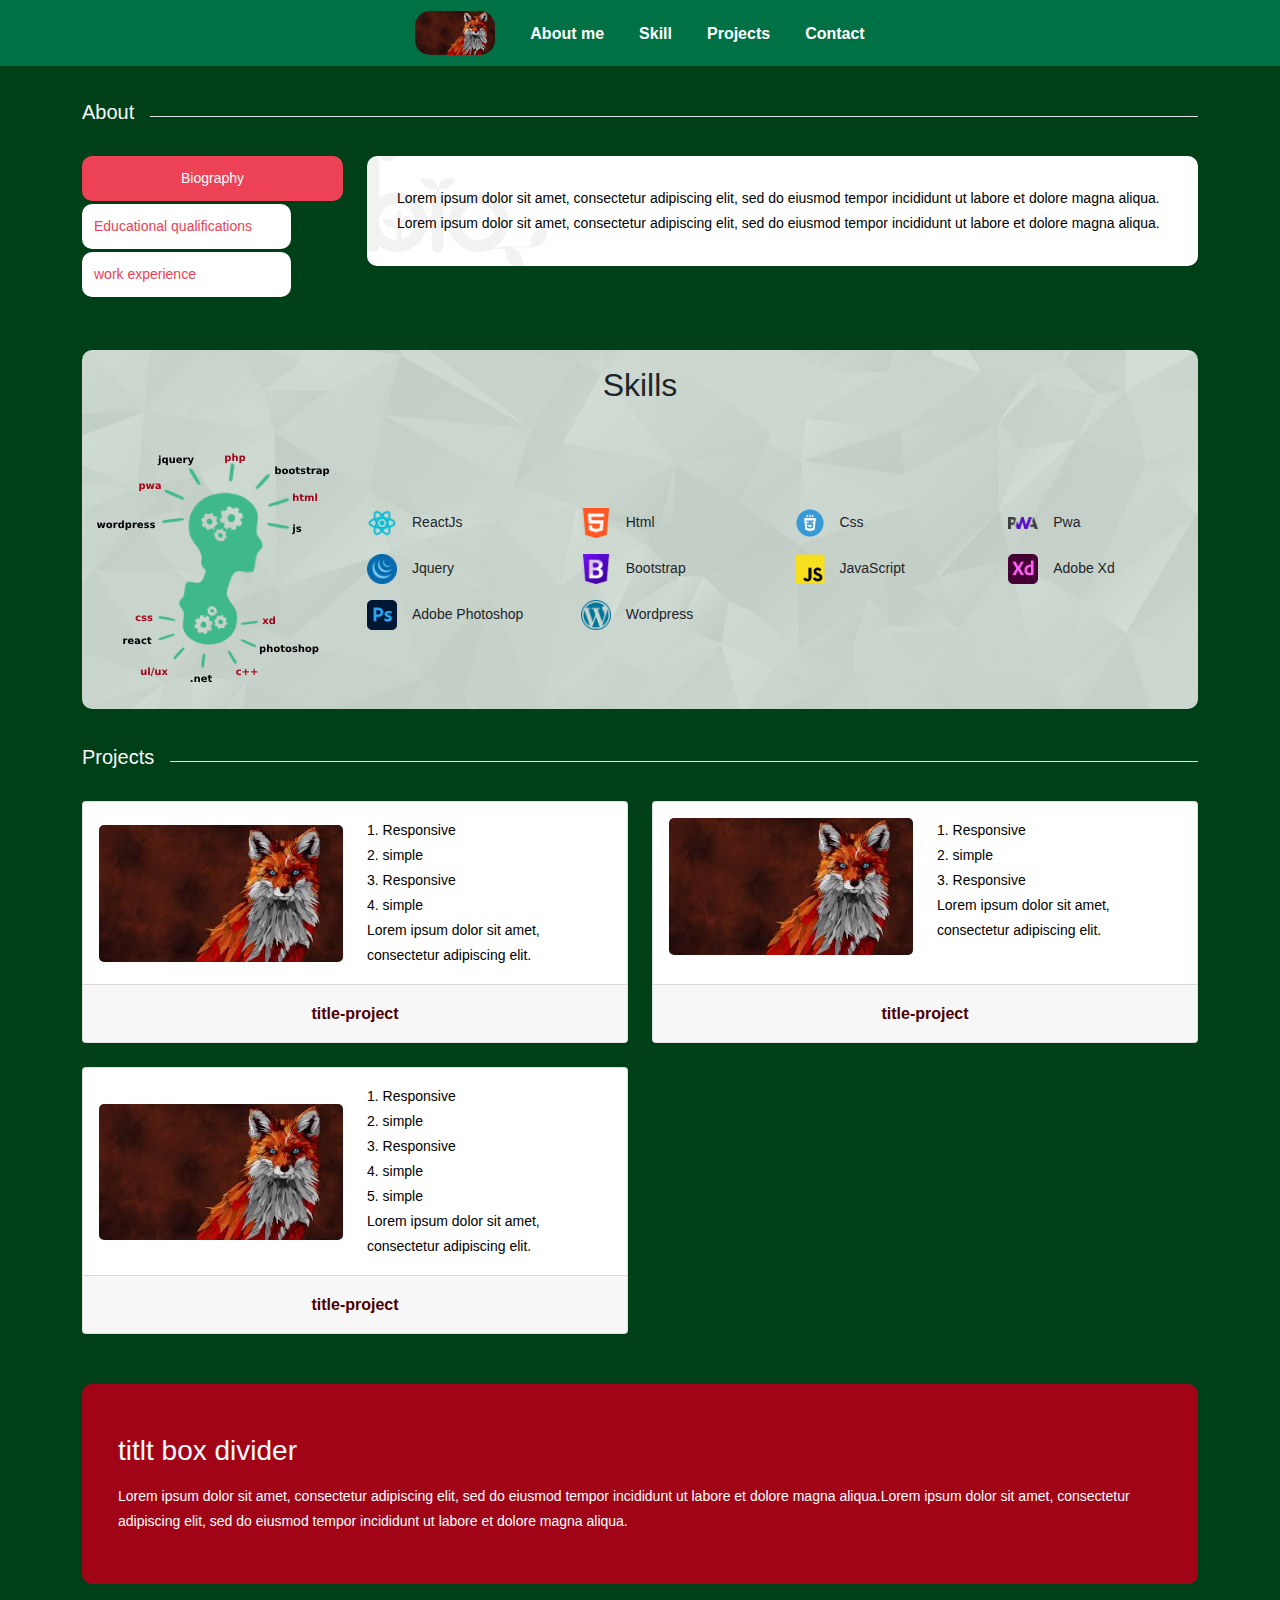
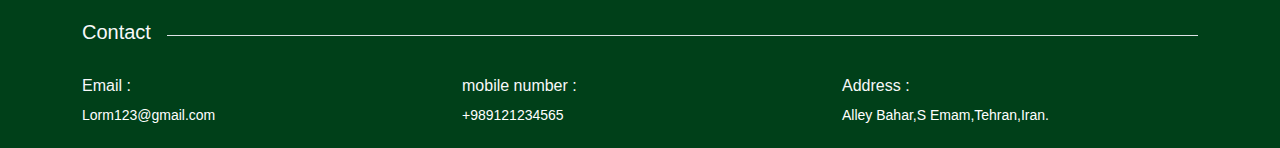
==== commit 80e525ac: "Update index.html" ====
--- a/index.html
+++ b/index.html
@@ -111,7 +111,7 @@
         </div>
         <div id="skill">
             <div class="box-skill">
-                <h2 class="text-dark text-center pt-4 pb-2">Skills</h2>
+                <h2 class="text-dark text-center py-3">Skills</h2>
                 <div class="row pb-3">
                     <div class=" col-12 col-sm-5 col-lg-4 col-xl-3">
                         <div class="back-image">
@@ -312,4 +312,4 @@
     <script src="./js/bootstrap.min.js"></script>
 </body>
 
-</html>+</html>
--- a/css/style.css
+++ b/css/style.css
@@ -1,98 +1,11 @@
-/* start style font */
-
-@font-face {
-	font-family: iranyekan;
-	font-style: normal;
-	font-weight: bold;
-	src: url('../fonts/eot/iranyekanwebboldfanum.eot');
-	src: url('../fonts/eot/iranyekanwebboldfanum.eot?#iefix') format('embedded-opentype'), /* IE6-8 */
-	url('../fonts/woff/iranyekanwebboldfanum.woff') format('woff'), /* FF3.6+, IE9, Chrome6+, Saf5.1+*/
-	url('../fonts/woff2/iranyekanwebbold.woff2') format('woff2'), /* FF39+,Chrome36+, Opera24+*/
-	url('../fonts/ttf/iranyekanwebboldfanum.ttf') format('truetype');
-}
-
-@font-face {
-	font-family: iranyekan;
-	font-style: normal;
-	font-weight: 100;
-	src: url('../fonts/eot/iranyekanwebthin.eot');
-	src: url('../fonts/eot/iranyekanwebthin.eot?#iefix') format('embedded-opentype'), /* IE6-8 */
-	url('../fonts/woff/iranyekanwebthin.woff') format('woff'), /* FF3.6+, IE9, Chrome6+, Saf5.1+*/
-	url('../fonts/woff2/iranyekanwebthin.woff2') format('woff2'), /* FF39+,Chrome36+, Opera24+*/
-	url('../fonts/ttf/iranyekanwebthin.ttf') format('truetype');
-}
-
-@font-face {
-	font-family: iranyekan;
-	font-style: normal;
-	font-weight: 300;
-	src: url('../fonts/eot/iranyekanweblightfanum.eot');
-	src: url('../fonts/eot/iranyekanweblightfanum.eot?#iefix') format('embedded-opentype'), /* IE6-8 */
-	url('../fonts/woff/iranyekanweblightfanum.woff') format('woff'), /* FF3.6+, IE9, Chrome6+, Saf5.1+*/
-	url('../fonts/woff2/iranyekanweblight.woff2') format('woff2'), /* FF39+,Chrome36+, Opera24+*/
-	url('../fonts/ttf/iranyekanweblightfanum.ttf') format('truetype');
-}
-
-@font-face {
-	font-family: iranyekan;
-	font-style: normal;
-	font-weight: normal;
-	src: url('../fonts/eot/iranyekanwebregularfanum.eot');
-	src: url('../fonts/eot/iranyekanwebregularfanum.eot?#iefix') format('embedded-opentype'), /* IE6-8 */
-	url('../fonts/woff/iranyekanwebregularfanum.woff') format('woff'), /* FF3.6+, IE9, Chrome6+, Saf5.1+*/
-	url('../fonts/woff2/iranyekanwebregular.woff2') format('woff2'), /* FF39+,Chrome36+, Opera24+*/
-	url('../fonts/ttf/iranyekanwebregularfanum.ttf') format('truetype');
-}
-
-@font-face {
-	font-family: iranyekan;
-	font-style: normal;
-	font-weight: 500;
-	src: url('../fonts/eot/iranyekanwebmediumfanum.eot');
-	src: url('../fonts/eot/iranyekanwebmediumfanum.eot?#iefix') format('embedded-opentype'), /* IE6-8 */
-	url('../fonts/woff/iranyekanwebmediumfanum.woff') format('woff'), /* FF3.6+, IE9, Chrome6+, Saf5.1+*/
-	url('../fonts/woff2/iranyekanwebmedium.woff2') format('woff2'), /* FF39+,Chrome36+, Opera24+*/
-	url('../fonts/ttf/iranyekanwebmediumfanum.ttf') format('truetype');
-}
-
-@font-face {
-	font-family: iranyekan;
-	font-style: normal;
-	font-weight: 800;
-	src: url('../fonts/eot/iranyekanwebextraboldfanum.eot');
-	src: url('../fonts/eot/iranyekanwebextraboldfanum.eot?#iefix') format('embedded-opentype'), /* IE6-8 */
-	url('../fonts/woff/iranyekanwebextraboldfanum.woff') format('woff'), /* FF3.6+, IE9, Chrome6+, Saf5.1+*/
-	url('../fonts/woff2/iranyekanwebextrabold.woff2') format('woff2'), /* FF39+,Chrome36+, Opera24+*/
-	url('../fonts/ttf/iranyekanwebextraboldfanum.ttf') format('truetype');
-}
-
-@font-face {
-	font-family: iranyekan;
-	font-style: normal;
-	font-weight: 850;
-	src: url('../fonts/eot/iranyekanwebblackfanum.eot');
-	src: url('../fonts/eot/iranyekanwebblackfanum.eot?#iefix') format('embedded-opentype'), /* IE6-8 */
-	url('../fonts/woff/iranyekanwebblackfanum.woff') format('woff'), /* FF3.6+, IE9, Chrome6+, Saf5.1+*/
-	url('../fonts/woff2/iranyekanwebblack.woff2') format('woff2'), /* FF39+,Chrome36+, Opera24+*/
-	url('../fonts/ttf/iranyekanwebblackfanum.ttf') format('truetype');
-}
-
-@font-face {
-	font-family: iranyekan;
-	font-style: normal;
-	font-weight: 900;
-	src: url('../fonts/eot/iranyekanwebextrablack.eot');
-	src: url('../fonts/eot/iranyekanwebextrablack.eot?#iefix') format('embedded-opentype'), /* IE6-8 */
-	url('../fonts/woff/iranyekanwebextrablack.woff') format('woff'), /* FF3.6+, IE9, Chrome6+, Saf5.1+*/
-	url('../fonts/woff2/iranyekanwebextrablack.woff2') format('woff2'), /* FF39+,Chrome36+, Opera24+*/
-	url('../fonts/ttf/iranyekanwebextrablack.ttf') format('truetype');
-}
-
 
 /* start style public */
 body{
-    background-color:  #004019;
+    background-color:  #ed425610;
     font-family: -apple-system, BlinkMacSystemFont, 'Segoe UI', Roboto, Oxygen, Ubuntu, Cantarell, 'Open Sans', 'Helvetica Neue', sans-serif;
+}
+.body-index{
+    background-color: #004019;
 }
 a,
 a:hover{
@@ -101,25 +14,12 @@
 /* end style public */
 #navbar-main{
     background-color:#007144;
-    position: relative;
-}
-/* #navbar-main::before,
-#navbar-main::after{
-   content: '';
-   clip-path: polygon(100% 0, 0 100%, 100% 100%);
-   background: #004019;
-   width: 25px;
-   height: 25px;
-   position: absolute;
-   bottom: 0;
-   right: 0;
-
- }
- #navbar-main::before{
-   right: auto;
-   left: 0;   
-   transform: rotate(90deg);
- } */
+    width: 100%;
+    position: fixed;
+    top: 0;
+    right: 0;
+    z-index: 10;
+}
 #navbar-main .navbar-toggler img{
     width: 25px;
 }
@@ -171,7 +71,7 @@
     border-radius: 15px;
 }
 .content-about {
-    margin: 30px 0;
+    padding-top:100px;
     position: relative;
 }
 
@@ -242,33 +142,19 @@
         margin-bottom: 5px;
     }
 }
+        #skill{
+         padding-top: 50px;
+        }
         .box-skill {
-            margin: 0 -12px;
-            padding: 25px 15px;
             background-color: rgba(255, 255, 255, 0.658);
             background-image: url('../images/background.png');
             background-repeat: no-repeat;
             background-size: cover;
             position: relative;
-        }
-         /* .box-skill::before,
-         .box-skill::after{
-            content: '';
-            clip-path: polygon(100% 0, 0 0, 0 100%);
-            background: #004019;
-            width: 100px;
-            height: 100px;
-            position: absolute;
-            top: 0;
-            left: 0;
-          }
-          .box-skill::after{
-            bottom: 0;
-            right: 0;
-            top: auto;
-            left: auto;
-            transform: rotate(180deg);
-          } */
+            border-radius: 10px;
+          
+        }
+      
         .box-skill .back-image {
             width: 100%;
             height: 100%;
@@ -282,13 +168,7 @@
             height: auto;
             max-width: 100%;
             max-height: 100%;
-            -webkit-animation:spin 10s linear infinite;
-            -moz-animation:spin 10s linear infinite;
-            animation:spin 10s linear infinite;
-        }
-        /* @-moz-keyframes  spin { 100% { -moz-transform: rotate(360deg); } }
-        @-webkit-keyframes spin { 100% { -webkit-transform: rotate(360deg); } }
-        @keyframes spin { 100% { -webkit-transform: rotate(360deg); transform:rotate(360deg); } } */
+        }
         .list-skill li {
             font-size: 14px;
             line-height: 25px;
@@ -335,6 +215,118 @@
         }
 
         #projects .card-footer h6 {
-            font-weight: 500;
-            line-height: 25px;
-        }+            line-height: 25px;
+            color: #4d0001;
+            font-weight: 600;
+        }
+        #contact {
+            margin: 20px 0;
+        }
+
+        .txt-contact {
+            color: #fff;
+            font-size: 14px;
+            line-height: 25px;
+            margin-bottom: 0;
+        }
+
+        .box-divider {
+            background-color: #a20417;
+            padding: 50px 0;
+            border-radius: 10px;
+        }
+        .link-back-home {
+            color: #004019;
+            line-height: 25px;
+            font-size: 16px;
+            font-weight: 700;
+            margin-bottom: 20px;
+            padding: 30px 0;
+            display: flex;
+            justify-content: start;
+            align-items: center;
+        }
+
+        .link-back-home img {
+            width: 18px;
+            position: relative;
+            top: 2px;
+        }
+
+        .single-project {
+            background-color: #fff;
+            border-radius: 10px;
+            padding: 30px;
+        }
+
+        .single-project .back-image {
+            width: 100%;
+            height: 100%;
+            display: flex;
+            justify-content: center;
+            align-items: center;
+        }
+
+        .single-project .back-image img {
+            width: auto;
+            height: auto;
+            max-width: 100%;
+            max-height: 100%;
+            border-radius: 5px;
+            border: 1px solid rgb(189, 189, 189);
+        }
+
+        .single-project .title {
+            color: #004019;
+            margin-bottom: 15px;
+        }
+
+        .single-project .txt-explain,
+        .link-project {
+            font-size: 13px;
+            line-height: 25px;
+        }
+
+        .other-project {
+            margin: 50px 0;
+            background-color: #fff;
+            border-radius: 10px;
+            padding: 15px 30px 30px;
+        }
+
+        .btn-accordion {
+            font-size: 14px;
+            color: #004019;
+            line-height: 25px;
+            font-weight: 700;
+        }
+
+        .btn-accordion:focus {
+            box-shadow: none;
+        }
+
+        .btn-accordion:hover {
+            color: #007144;
+        }
+
+        .other-project .card img {
+            border-radius: 5px 5px 0 0;
+        }
+        .other-project .card h6{
+            color: #4d0001;
+            font-weight: 700;
+        }
+        @media screen and (max-width:576px) {
+
+            .single-project{
+                padding: 15px;
+            }
+            .other-project {
+                padding:0 15px 15px;
+                margin: 30px 0;
+            }
+
+            .link-back-home {
+                margin-bottom: 0;
+            }
+        }
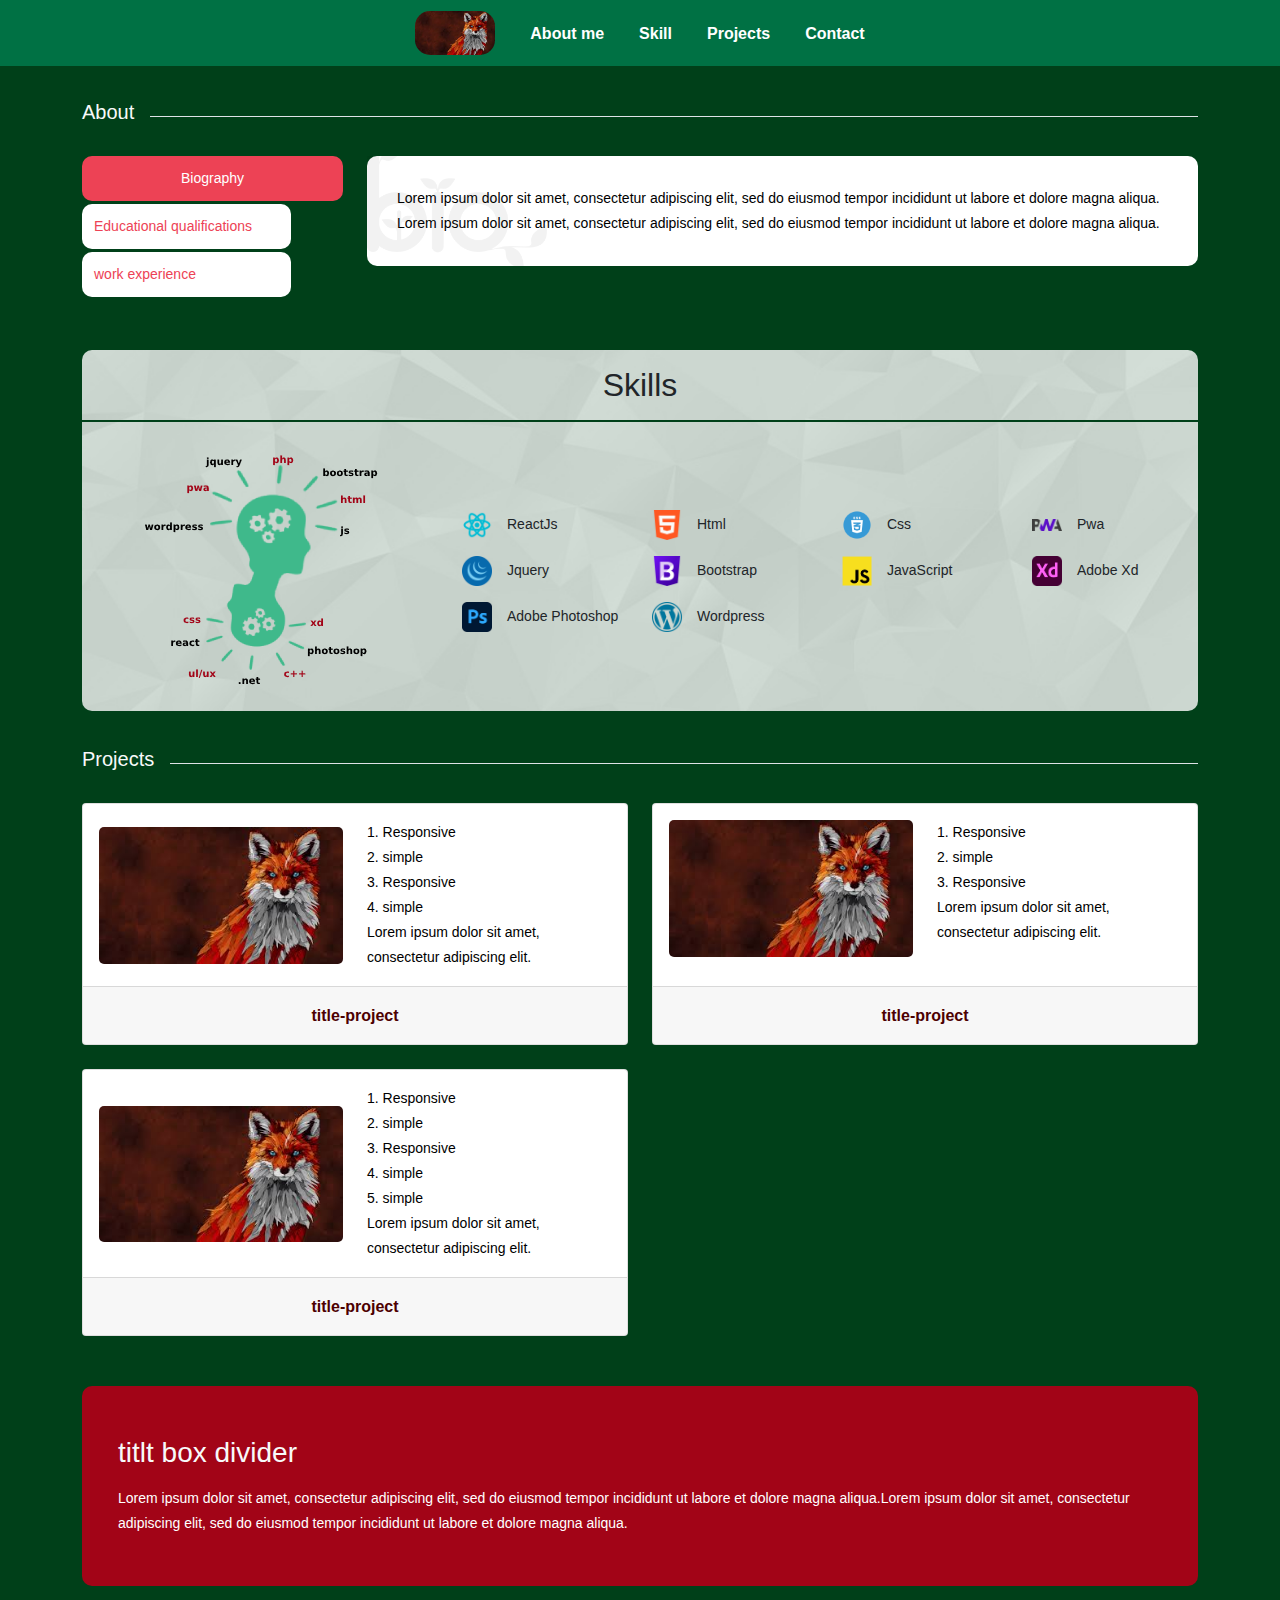
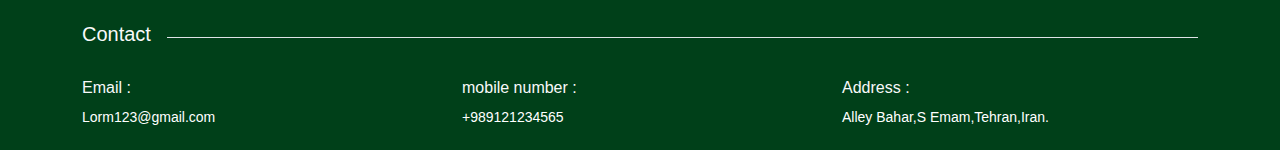
==== commit 62894371: "Update index.html" ====
--- a/index.html
+++ b/index.html
@@ -113,12 +113,12 @@
             <div class="box-skill">
                 <h2 class="text-dark text-center py-3">Skills</h2>
                 <div class="row pb-3">
-                    <div class=" col-12 col-sm-5 col-lg-4 col-xl-3">
+                    <div class=" col-12 col-sm-5 col-lg-4">
                         <div class="back-image">
                             <img src="./images/skills-3.png" alt="">
                         </div>
                     </div>
-                    <div class="col-12 col-sm-7 col-lg-8 col-xl-9 my-auto">
+                    <div class="col-12 col-sm-7 col-lg-8 my-auto">
                         <ul class="list-unstyled mb-0 list-skill row">
                             <li class="col-6 col-md-4 col-xl-3 col-xxl-2 mt-3">
                                 <img src="./icon/png/react.png" alt="icon-skill">
--- a/css/style.css
+++ b/css/style.css
@@ -154,7 +154,9 @@
             border-radius: 10px;
           
         }
-      
+       .box-skill h2{
+            border-bottom: 2px solid #004019;
+        }
         .box-skill .back-image {
             width: 100%;
             height: 100%;
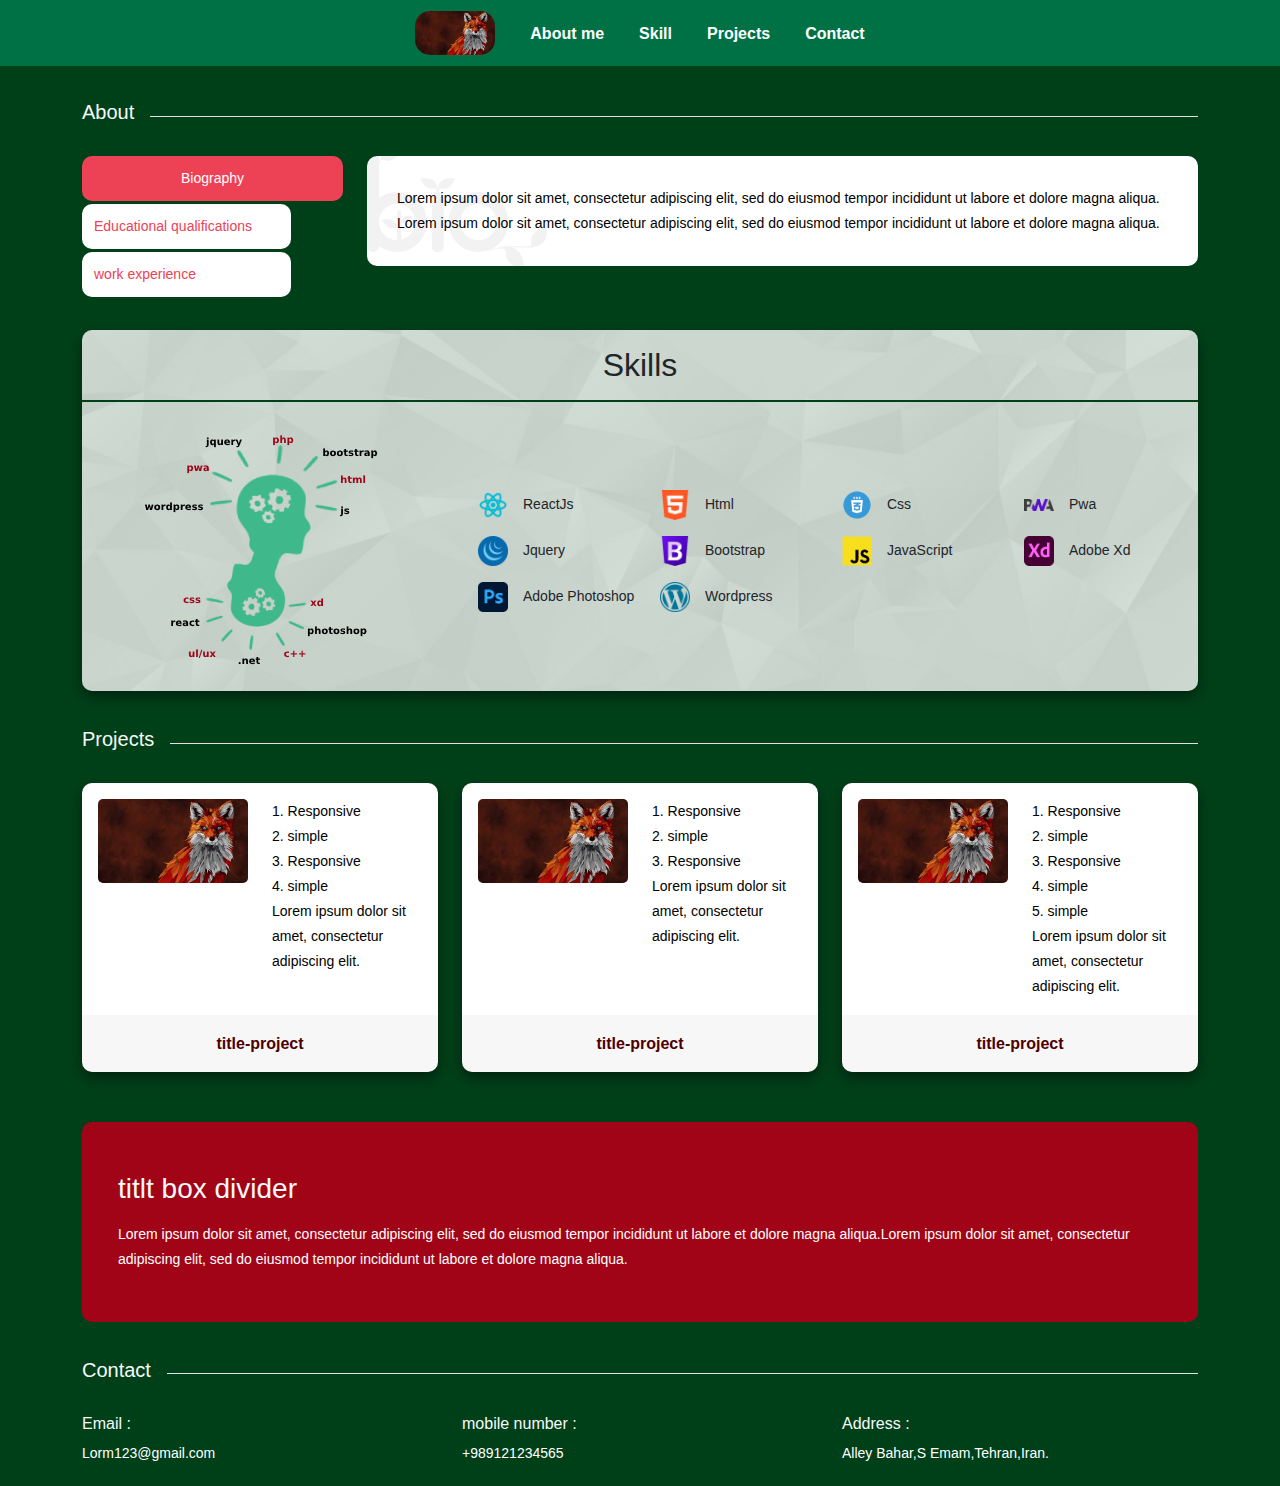
==== commit 82300c1b: "Update index.html" ====
--- a/index.html
+++ b/index.html
@@ -109,8 +109,7 @@
                 </div>
             </div>
         </div>
-        <div id="skill">
-            <div class="box-skill">
+            <div class="box-skill" id="skill">
                 <h2 class="text-dark text-center py-3">Skills</h2>
                 <div class="row pb-3">
                     <div class=" col-12 col-sm-5 col-lg-4">
@@ -119,45 +118,45 @@
                         </div>
                     </div>
                     <div class="col-12 col-sm-7 col-lg-8 my-auto">
-                        <ul class="list-unstyled mb-0 list-skill row">
-                            <li class="col-6 col-md-4 col-xl-3 col-xxl-2 mt-3">
+                        <ul class="list-unstyled mb-0 list-skill row px-3">
+                            <li class="col-6 col-md-4 col-xl-3 col-xxl-auto mt-3">
                                 <img src="./icon/png/react.png" alt="icon-skill">
                                 ReactJs
                             </li>
-                            <li class="col-6 col-md-4 col-xl-3 col-xxl-2 mt-3">
+                            <li class="col-6 col-md-4 col-xl-3 col-xxl-auto mt-3">
                                 <img src="./icon/png/html.png" alt="icon-skill">
                                 Html
                             </li>
-                            <li class="col-6 col-md-4 col-xl-3 col-xxl-2 mt-3">
+                            <li class="col-6 col-md-4 col-xl-3 col-xxl-auto mt-3">
                                 <img src="./icon/png/css.png" alt="icon-skill">
                                 Css
                             </li>
-                            <li class="col-6 col-md-4 col-xl-3 col-xxl-2 mt-3">
+                            <li class="col-6 col-md-4 col-xl-3 col-xxl-auto mt-3">
                                 <img src="./icon/png/pwa.png" alt="icon-skill">
                                 Pwa
                             </li>
-                            <li class="col-6 col-md-4 col-xl-3 col-xxl-2 mt-3">
+                            <li class="col-6 col-md-4 col-xl-3 col-xxl-auto mt-3">
                                 <img src="./icon/png/jquery.png" alt="icon-skill">
                                 Jquery
                             </li>
-                            <li class="col-6 col-md-4 col-xl-3 col-xxl-2 mt-3">
+                            <li class="col-6 col-md-4 col-xl-3 col-xxl-auto mt-3">
                                 <img src="./icon/png/bootstrap.png" alt="icon-skill">
                                 Bootstrap
                             </li>
 
-                            <li class="col-6 col-md-4 col-xl-3 col-xxl-2 mt-3">
+                            <li class="col-6 col-md-4 col-xl-3 col-xxl-auto mt-3">
                                 <img src="./icon/png/js.png" alt="icon-skill">
                                 JavaScript
                             </li>
-                            <li class="col-6 col-md-4 col-xl-3 col-xxl-2 mt-3">
+                            <li class="col-6 col-md-4 col-xl-3 col-xxl-auto mt-3">
                                 <img src="./icon/png/xd.png" alt="icon-skill">
                                 Adobe Xd
                             </li>
-                            <li class="col-6 col-md-4 col-xl-3 col-xxl-2 mt-3">
+                            <li class="col-6 col-md-4 col-xl-3 col-xxl-auto mt-3">
                                 <img src="./icon/png/Photoshop.png" alt="icon-skill">
                                 Adobe Photoshop
                             </li>
-                            <li class="col-6 col-md-4 col-xl-3 col-xxl-2 mt-3">
+                            <li class="col-6 col-md-4 col-xl-3 col-xxl-auto mt-3">
                                 <img src="./icon/png/wordpress.png" alt="icon-skill">
                                 Wordpress
                             </li>
@@ -165,7 +164,6 @@
                     </div>
                 </div>
             </div>
-        </div>
         <!-- __projects -->
         <div id="projects">
             <div class="row">
@@ -173,10 +171,10 @@
                     <h5 class="text-light">Projects</h5>
                     <span class="border-top flex-1 d-flex w-100 ms-3"></span>
                 </div>
-                <div class="col-12 col-lg-6 mt-4">
+                <div class="col-12 col-md-6 col-lg-4 mt-4">
                     <a href="./project.html" class="card">
                         <div class="card-body row">
-                            <div class="col-12 col-xl-6 text-center text-xl-start my-auto">
+                            <div class="col-12 col-xl-6 text-center text-xl-start">
                                 <div class="back-image">
                                     <img src="./images/img-profile.jpg" alt="">
                                 </div>
@@ -206,7 +204,7 @@
                         </div>
                     </a>
                 </div>
-                <div class="col-12 col-lg-6 mt-4">
+                <div class="col-12 col-md-6 col-lg-4 mt-4">
                     <a href="#" class="card">
                         <div class="card-body row">
                             <div class="col-12 col-xl-6 text-center text-xl-start">
@@ -236,10 +234,10 @@
                         </div>
                     </a>
                 </div>
-                <div class="col-12 col-lg-6 mt-4">
+                <div class="col-12 col-md-6 col-lg-4 mt-4">
                     <a href="#" class="card">
                         <div class="card-body row">
-                            <div class="col-12 col-xl-6 text-center text-xl-start my-auto">
+                            <div class="col-12 col-xl-6 text-center text-xl-start">
                                 <div class="back-image">
                                     <img src="./images/img-profile.jpg" alt="">
                                 </div>
@@ -277,7 +275,7 @@
         <!-- box-divider -->
         <div class="box-divider">
             <div class="row">
-                <div class="col-12 px-md-5">
+                <div class="col-12 px-md-5 px-4">
                     <h3 class="text-light mb-3">titlt box divider</h3>
                     <p class="txt-contact">Lorem ipsum dolor sit amet, consectetur adipiscing elit, sed do eiusmod
                         tempor
--- a/css/style.css
+++ b/css/style.css
@@ -1,7 +1,7 @@
 
 /* start style public */
 body{
-    background-color:  #ed425610;
+    background-color:  #00714496;
     font-family: -apple-system, BlinkMacSystemFont, 'Segoe UI', Roboto, Oxygen, Ubuntu, Cantarell, 'Open Sans', 'Helvetica Neue', sans-serif;
 }
 .body-index{
@@ -143,7 +143,7 @@
     }
 }
         #skill{
-         padding-top: 50px;
+         margin-top: 30px;
         }
         .box-skill {
             background-color: rgba(255, 255, 255, 0.658);
@@ -152,11 +152,13 @@
             background-size: cover;
             position: relative;
             border-radius: 10px;
+            box-shadow: 0 6px 14px #00000073;
           
         }
-       .box-skill h2{
+        .box-skill h2{
             border-bottom: 2px solid #004019;
         }
+      
         .box-skill .back-image {
             width: 100%;
             height: 100%;
@@ -200,8 +202,17 @@
 
         #projects .card {
             min-height: 100%;
-        }
-
+            box-shadow: 0 6px 14px #00000073;
+            border: none;
+            border-radius: 10px;
+            transition: all .3s ease-in-out;
+        }
+
+        #projects .card:hover {
+            cursor: pointer;
+            box-shadow: inset 0 0 5px #00000073;
+            transform: scale(.99);;
+        }
         #projects .card-body .back-image {
             width: 100%;
             height: 100%;
@@ -221,6 +232,9 @@
             color: #4d0001;
             font-weight: 600;
         }
+        #projects .card-footer{
+            border-top: none;
+        }
         #contact {
             margin: 20px 0;
         }
@@ -237,6 +251,7 @@
             padding: 50px 0;
             border-radius: 10px;
         }
+        /* start page projects */
         .link-back-home {
             color: #004019;
             line-height: 25px;
@@ -259,6 +274,7 @@
             background-color: #fff;
             border-radius: 10px;
             padding: 30px;
+            box-shadow: 0 6px 14px #0040197d;
         }
 
         .single-project .back-image {
@@ -275,7 +291,7 @@
             max-width: 100%;
             max-height: 100%;
             border-radius: 5px;
-            border: 1px solid rgb(189, 189, 189);
+            border: 1px solid rgba(189, 189, 189, 0.31);
         }
 
         .single-project .title {
@@ -294,8 +310,18 @@
             background-color: #fff;
             border-radius: 10px;
             padding: 15px 30px 30px;
-        }
-
+            box-shadow: 0 6px 14px #0040197d;
+        }
+        .other-project .card{
+         box-shadow: 0 10px 25px -10px #0000005e;
+         border: none;
+         border-radius: 10px;
+         transition: all .3s ease-in-out;
+     }
+     .other-project .card:hover{
+         transform: scale(1.05);
+         cursor: pointer;
+     }
         .btn-accordion {
             font-size: 14px;
             color: #004019;
@@ -312,12 +338,16 @@
         }
 
         .other-project .card img {
-            border-radius: 5px 5px 0 0;
+            border-radius: 10px 10px 0 0;
         }
         .other-project .card h6{
             color: #4d0001;
             font-weight: 700;
         }
+        .album-project{
+            max-height: 600px;
+            overflow-y: scroll;
+        }
         @media screen and (max-width:576px) {
 
             .single-project{
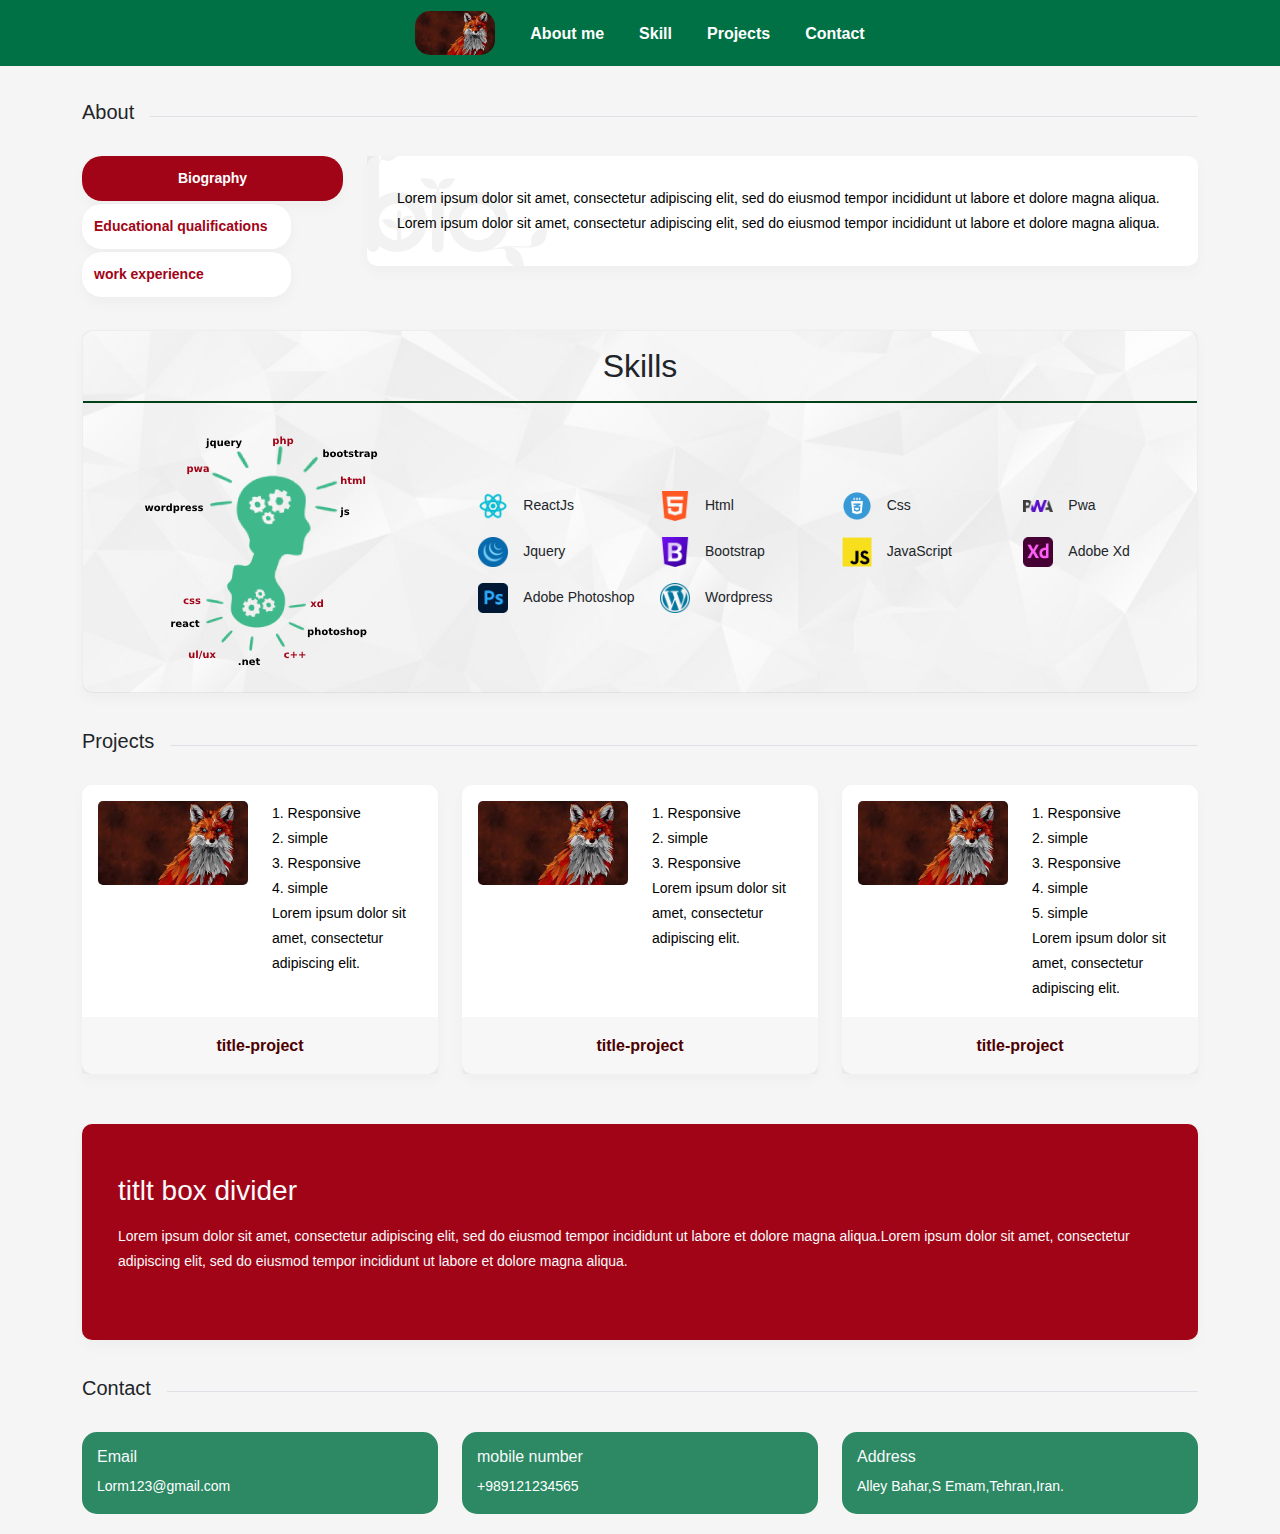
==== commit 84ddbe58: "Update index.html" ====
--- a/index.html
+++ b/index.html
@@ -10,10 +10,10 @@
     <link rel="stylesheet" href="./css/bootstrap.min.css">
     <link rel="stylesheet" href="./css/animate.min.css">
     <link rel="stylesheet" href="./css/style.css">
-
+    <!-- ff62ff -->
 </head>
 
-<body class="body-index">
+<body>
     <div class="container">
         <!-- heade -->
         <nav class="navbar navbar-expand-md py-2 px-3 justify-content-center" id="navbar-main">
@@ -51,7 +51,7 @@
         <div class="content-about" id="about-me">
             <div class="row">
                 <div class="col-12 pb-4 d-flex justify-content-between align-items-center">
-                    <h5 class="text-light">About</h5>
+                    <h5 class="text-dark">About</h5>
                     <span class="border-top flex-1 d-flex w-100 ms-3"></span>
                 </div>
                 <div class="col-12 col-md-5 col-lg-4 col-xl-3">
@@ -109,66 +109,66 @@
                 </div>
             </div>
         </div>
-            <div class="box-skill" id="skill">
-                <h2 class="text-dark text-center py-3">Skills</h2>
-                <div class="row pb-3">
-                    <div class=" col-12 col-sm-5 col-lg-4">
-                        <div class="back-image">
-                            <img src="./images/skills-3.png" alt="">
-                        </div>
-                    </div>
-                    <div class="col-12 col-sm-7 col-lg-8 my-auto">
-                        <ul class="list-unstyled mb-0 list-skill row px-3">
-                            <li class="col-6 col-md-4 col-xl-3 col-xxl-auto mt-3">
-                                <img src="./icon/png/react.png" alt="icon-skill">
-                                ReactJs
-                            </li>
-                            <li class="col-6 col-md-4 col-xl-3 col-xxl-auto mt-3">
-                                <img src="./icon/png/html.png" alt="icon-skill">
-                                Html
-                            </li>
-                            <li class="col-6 col-md-4 col-xl-3 col-xxl-auto mt-3">
-                                <img src="./icon/png/css.png" alt="icon-skill">
-                                Css
-                            </li>
-                            <li class="col-6 col-md-4 col-xl-3 col-xxl-auto mt-3">
-                                <img src="./icon/png/pwa.png" alt="icon-skill">
-                                Pwa
-                            </li>
-                            <li class="col-6 col-md-4 col-xl-3 col-xxl-auto mt-3">
-                                <img src="./icon/png/jquery.png" alt="icon-skill">
-                                Jquery
-                            </li>
-                            <li class="col-6 col-md-4 col-xl-3 col-xxl-auto mt-3">
-                                <img src="./icon/png/bootstrap.png" alt="icon-skill">
-                                Bootstrap
-                            </li>
-
-                            <li class="col-6 col-md-4 col-xl-3 col-xxl-auto mt-3">
-                                <img src="./icon/png/js.png" alt="icon-skill">
-                                JavaScript
-                            </li>
-                            <li class="col-6 col-md-4 col-xl-3 col-xxl-auto mt-3">
-                                <img src="./icon/png/xd.png" alt="icon-skill">
-                                Adobe Xd
-                            </li>
-                            <li class="col-6 col-md-4 col-xl-3 col-xxl-auto mt-3">
-                                <img src="./icon/png/Photoshop.png" alt="icon-skill">
-                                Adobe Photoshop
-                            </li>
-                            <li class="col-6 col-md-4 col-xl-3 col-xxl-auto mt-3">
-                                <img src="./icon/png/wordpress.png" alt="icon-skill">
-                                Wordpress
-                            </li>
-                        </ul>
-                    </div>
-                </div>
-            </div>
+        <div class="box-skill" id="skill">
+            <h2 class="text-dark text-center py-3">Skills</h2>
+            <div class="row pb-3">
+                <div class=" col-12 col-sm-5 col-lg-4">
+                    <div class="back-image">
+                        <img src="./images/skills-3.png" alt="">
+                    </div>
+                </div>
+                <div class="col-12 col-sm-7 col-lg-8 my-auto">
+                    <ul class="list-unstyled mb-0 list-skill row px-3">
+                        <li class="col-6 col-md-4 col-xl-3 col-xxl-auto mt-3">
+                            <img src="./icon/png/react.png" alt="icon-skill">
+                            ReactJs
+                        </li>
+                        <li class="col-6 col-md-4 col-xl-3 col-xxl-auto mt-3">
+                            <img src="./icon/png/html.png" alt="icon-skill">
+                            Html
+                        </li>
+                        <li class="col-6 col-md-4 col-xl-3 col-xxl-auto mt-3">
+                            <img src="./icon/png/css.png" alt="icon-skill">
+                            Css
+                        </li>
+                        <li class="col-6 col-md-4 col-xl-3 col-xxl-auto mt-3">
+                            <img src="./icon/png/pwa.png" alt="icon-skill">
+                            Pwa
+                        </li>
+                        <li class="col-6 col-md-4 col-xl-3 col-xxl-auto mt-3">
+                            <img src="./icon/png/jquery.png" alt="icon-skill">
+                            Jquery
+                        </li>
+                        <li class="col-6 col-md-4 col-xl-3 col-xxl-auto mt-3">
+                            <img src="./icon/png/bootstrap.png" alt="icon-skill">
+                            Bootstrap
+                        </li>
+
+                        <li class="col-6 col-md-4 col-xl-3 col-xxl-auto mt-3">
+                            <img src="./icon/png/js.png" alt="icon-skill">
+                            JavaScript
+                        </li>
+                        <li class="col-6 col-md-4 col-xl-3 col-xxl-auto mt-3">
+                            <img src="./icon/png/xd.png" alt="icon-skill">
+                            Adobe Xd
+                        </li>
+                        <li class="col-6 col-md-4 col-xl-3 col-xxl-auto mt-3">
+                            <img src="./icon/png/Photoshop.png" alt="icon-skill">
+                            Adobe Photoshop
+                        </li>
+                        <li class="col-6 col-md-4 col-xl-3 col-xxl-auto mt-3">
+                            <img src="./icon/png/wordpress.png" alt="icon-skill">
+                            Wordpress
+                        </li>
+                    </ul>
+                </div>
+            </div>
+        </div>
         <!-- __projects -->
         <div id="projects">
             <div class="row">
                 <div class="col-12 pt-3 d-flex justify-content-between align-items-center">
-                    <h5 class="text-light">Projects</h5>
+                    <h5 class="text-dark">Projects</h5>
                     <span class="border-top flex-1 d-flex w-100 ms-3"></span>
                 </div>
                 <div class="col-12 col-md-6 col-lg-4 mt-4">
@@ -277,7 +277,8 @@
             <div class="row">
                 <div class="col-12 px-md-5 px-4">
                     <h3 class="text-light mb-3">titlt box divider</h3>
-                    <p class="txt-contact">Lorem ipsum dolor sit amet, consectetur adipiscing elit, sed do eiusmod
+                    <p class="txt-divider text-light">Lorem ipsum dolor sit amet, consectetur adipiscing elit, sed do
+                        eiusmod
                         tempor
                         incididunt ut
                         labore et dolore magna aliqua.Lorem ipsum dolor sit amet, consectetur adipiscing elit, sed
@@ -289,20 +290,26 @@
         <div id="contact">
             <div class="row">
                 <div class="col-12 pt-3 pb-4 d-flex justify-content-between align-items-center">
-                    <h5 class="text-light">Contact</h5>
+                    <h5 class="text-dark text-center">Contact</h5>
                     <span class="border-top flex-1 d-flex w-100 ms-3"></span>
                 </div>
                 <div class="col-12 col-sm-6 col-md-4">
-                    <h6 class="text-light">Email :</h6>
-                    <p class="txt-contact">Lorm123@gmail.com</p>
+                    <div class="div-contact">
+                        <h6 class="text-light">Email</h6>
+                        <p class="txt-contact">Lorm123@gmail.com</p>
+                    </div>
                 </div>
                 <div class="col-12 col-sm-6 col-md-4 mt-3 mt-sm-0">
-                    <h6 class="text-light">mobile number :</h6>
-                    <p class="txt-contact">+989121234565</p>
+                    <div class="div-contact">
+                        <h6 class="text-light">mobile number</h6>
+                        <p class="txt-contact">+989121234565</p>
+                    </div>
                 </div>
                 <div class="col-12 col-sm-6 col-md-4 mt-3 mt-md-0">
-                    <h6 class="text-light">Address :</h6>
-                    <p class="txt-contact">Alley Bahar,S Emam,Tehran,Iran.</p>
+                    <div class="div-contact">
+                        <h6 class="text-light">Address</h6>
+                        <p class="txt-contact">Alley Bahar,S Emam,Tehran,Iran.</p>
+                    </div>
                 </div>
             </div>
         </div>
--- a/css/style.css
+++ b/css/style.css
@@ -1,12 +1,10 @@
 
 /* start style public */
 body{
-    background-color:  #00714496;
+    background-color:  #0000000a;
     font-family: -apple-system, BlinkMacSystemFont, 'Segoe UI', Roboto, Oxygen, Ubuntu, Cantarell, 'Open Sans', 'Helvetica Neue', sans-serif;
 }
-.body-index{
-    background-color: #004019;
-}
+
 a,
 a:hover{
     text-decoration: none;
@@ -83,20 +81,21 @@
 }
 
 .content-about .nav-link {
-    color: #ed4255;
+    color: #a20417;
     border: none;
     background-color: #fff;
     border-radius: 0;
     width: 80%;
     transition: all .5s;
-    border-radius: 10px;
+    border-radius: 20px;
     padding: 12px;
     font-size: 14px;
-    font-weight: 500;
+    font-weight: 600;
+    box-shadow: 0 6px 14px #00000008;
 }
 .content-about .nav-link.active {
     color: #fff;
-    background-color: #ed4255;
+    background-color: #a20417;
     width: 100%;
     text-align: center;
 }
@@ -118,7 +117,7 @@
 #content-tab {
     background-color: #fff;
     border-radius: 10px;
-
+    box-shadow: 0 6px 14px #00000008;
 }
 
 .txt-tab,
@@ -152,7 +151,8 @@
             background-size: cover;
             position: relative;
             border-radius: 10px;
-            box-shadow: 0 6px 14px #00000073;
+            box-shadow: 0 6px 14px #00000008;
+            border: 1px solid #0000000f;
           
         }
         .box-skill h2{
@@ -202,7 +202,7 @@
 
         #projects .card {
             min-height: 100%;
-            box-shadow: 0 6px 14px #00000073;
+            box-shadow: 0 6px 14px #00000008;
             border: none;
             border-radius: 10px;
             transition: all .3s ease-in-out;
@@ -210,7 +210,7 @@
 
         #projects .card:hover {
             cursor: pointer;
-            box-shadow: inset 0 0 5px #00000073;
+            box-shadow: inset 0 0 5px #00000008;
             transform: scale(.99);;
         }
         #projects .card-body .back-image {
@@ -236,20 +236,31 @@
             border-top: none;
         }
         #contact {
-            margin: 20px 0;
-        }
-
+            padding: 20px 0;
+        }
+        #contact .div-contact{
+               background-color: #007144d1;
+            padding: 15px;
+            border-radius: 15px;
+          
+        }
         .txt-contact {
             color: #fff;
             font-size: 14px;
             line-height: 25px;
-            margin-bottom: 0;
+            margin-bottom: 0;  
         }
 
         .box-divider {
             background-color: #a20417;
             padding: 50px 0;
             border-radius: 10px;
+            box-shadow: 0 6px 14px #00000008;
+        }
+        .box-divider .txt-divider{
+            font-size: 14px;
+            line-height: 25px;
+            color: #000;
         }
         /* start page projects */
         .link-back-home {
@@ -262,6 +273,10 @@
             display: flex;
             justify-content: start;
             align-items: center;
+            transition: all .3s ease-in-out;
+        }
+        .link-back-home:hover{
+            color: #000000b0;
         }
 
         .link-back-home img {
@@ -274,7 +289,8 @@
             background-color: #fff;
             border-radius: 10px;
             padding: 30px;
-            box-shadow: 0 6px 14px #0040197d;
+            box-shadow: 0 6px 14px #00000008;
+            border: 1px solid #0000000f;
         }
 
         .single-project .back-image {
@@ -305,15 +321,16 @@
             line-height: 25px;
         }
 
-        .other-project {
+        .other-project { 
             margin: 50px 0;
             background-color: #fff;
             border-radius: 10px;
             padding: 15px 30px 30px;
-            box-shadow: 0 6px 14px #0040197d;
+            box-shadow: 0 6px 14px #00000008;
+            border: 1px solid #0000000f;
         }
         .other-project .card{
-         box-shadow: 0 10px 25px -10px #0000005e;
+         box-shadow: 0 10px 25px -10px #00000012;
          border: none;
          border-radius: 10px;
          transition: all .3s ease-in-out;
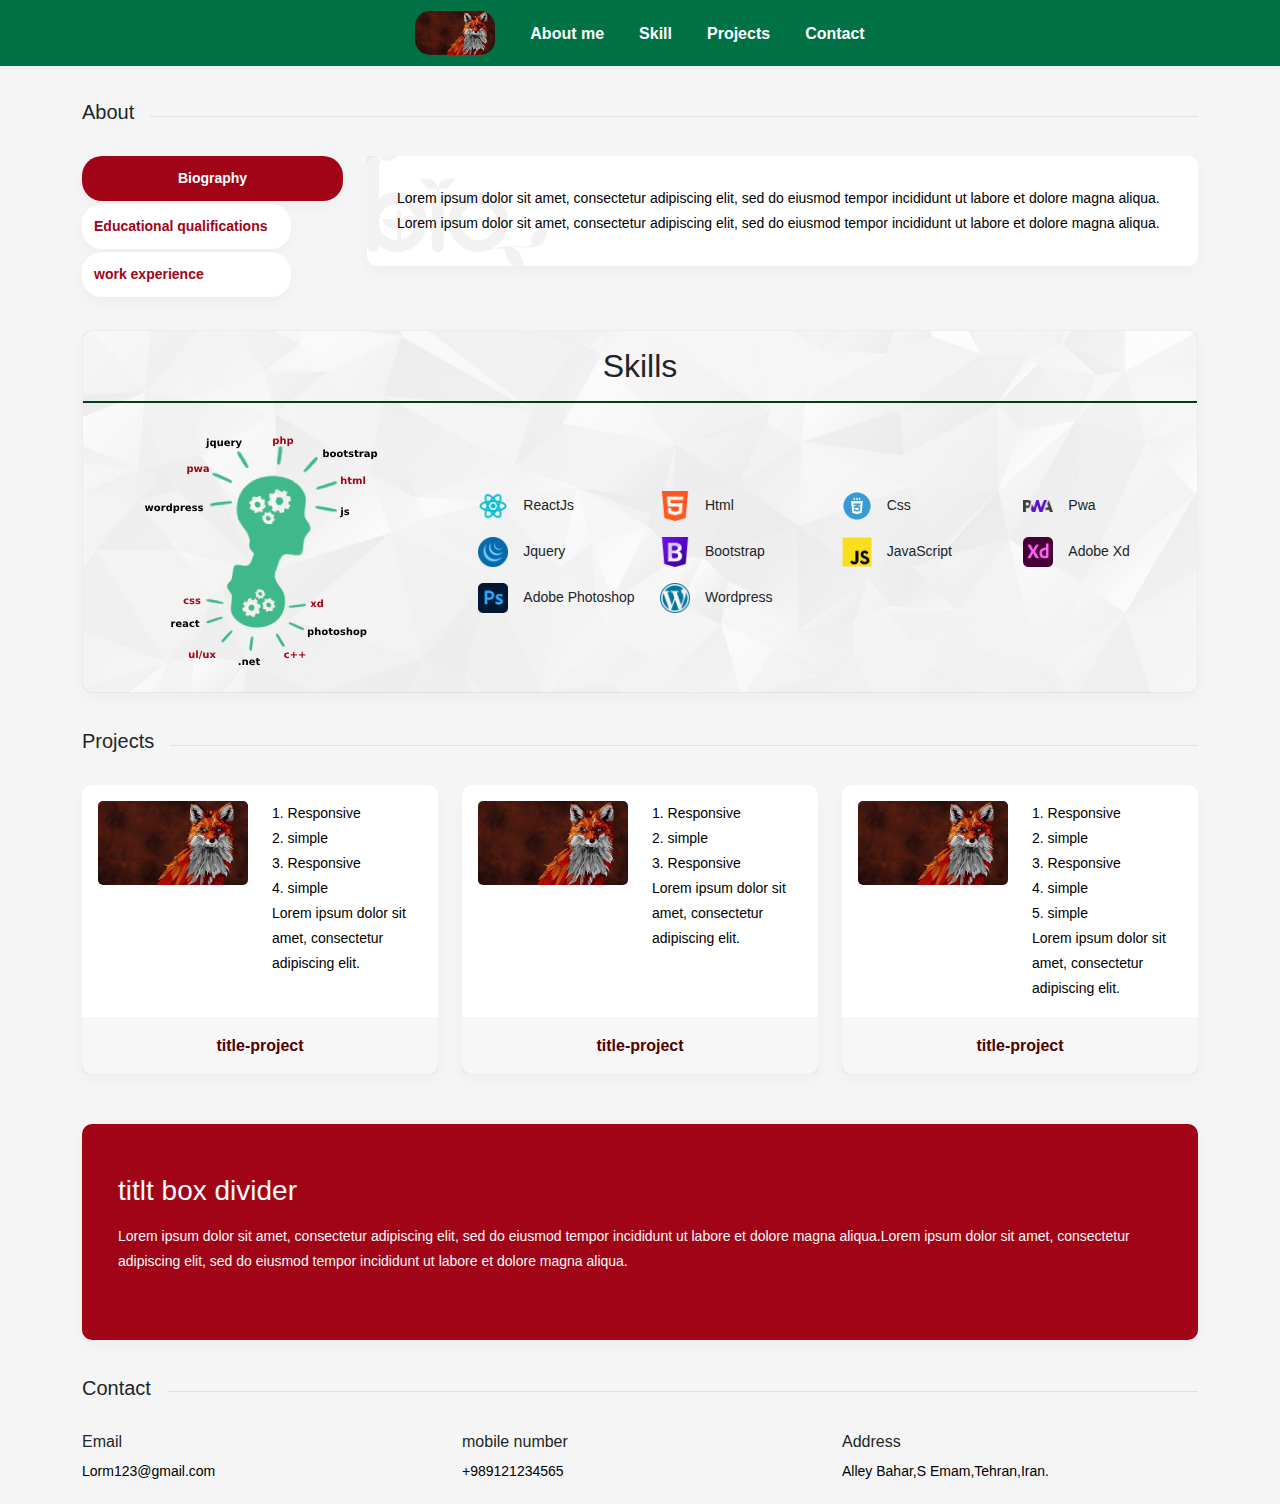
==== commit c91e3ea3: "Update index.html" ====
--- a/index.html
+++ b/index.html
@@ -10,7 +10,6 @@
     <link rel="stylesheet" href="./css/bootstrap.min.css">
     <link rel="stylesheet" href="./css/animate.min.css">
     <link rel="stylesheet" href="./css/style.css">
-    <!-- ff62ff -->
 </head>
 
 <body>
@@ -290,26 +289,20 @@
         <div id="contact">
             <div class="row">
                 <div class="col-12 pt-3 pb-4 d-flex justify-content-between align-items-center">
-                    <h5 class="text-dark text-center">Contact</h5>
+                    <h5 class="text-dark">Contact</h5>
                     <span class="border-top flex-1 d-flex w-100 ms-3"></span>
                 </div>
                 <div class="col-12 col-sm-6 col-md-4">
-                    <div class="div-contact">
-                        <h6 class="text-light">Email</h6>
+                        <h6 class="text-dark">Email</h6>
                         <p class="txt-contact">Lorm123@gmail.com</p>
-                    </div>
                 </div>
                 <div class="col-12 col-sm-6 col-md-4 mt-3 mt-sm-0">
-                    <div class="div-contact">
-                        <h6 class="text-light">mobile number</h6>
+                        <h6 class="text-dark">mobile number</h6>
                         <p class="txt-contact">+989121234565</p>
-                    </div>
                 </div>
                 <div class="col-12 col-sm-6 col-md-4 mt-3 mt-md-0">
-                    <div class="div-contact">
-                        <h6 class="text-light">Address</h6>
+                        <h6 class="text-dark">Address</h6>
                         <p class="txt-contact">Alley Bahar,S Emam,Tehran,Iran.</p>
-                    </div>
                 </div>
             </div>
         </div>
--- a/css/style.css
+++ b/css/style.css
@@ -238,14 +238,9 @@
         #contact {
             padding: 20px 0;
         }
-        #contact .div-contact{
-               background-color: #007144d1;
-            padding: 15px;
-            border-radius: 15px;
-          
-        }
+     
         .txt-contact {
-            color: #fff;
+            color: #000;
             font-size: 14px;
             line-height: 25px;
             margin-bottom: 0;  
